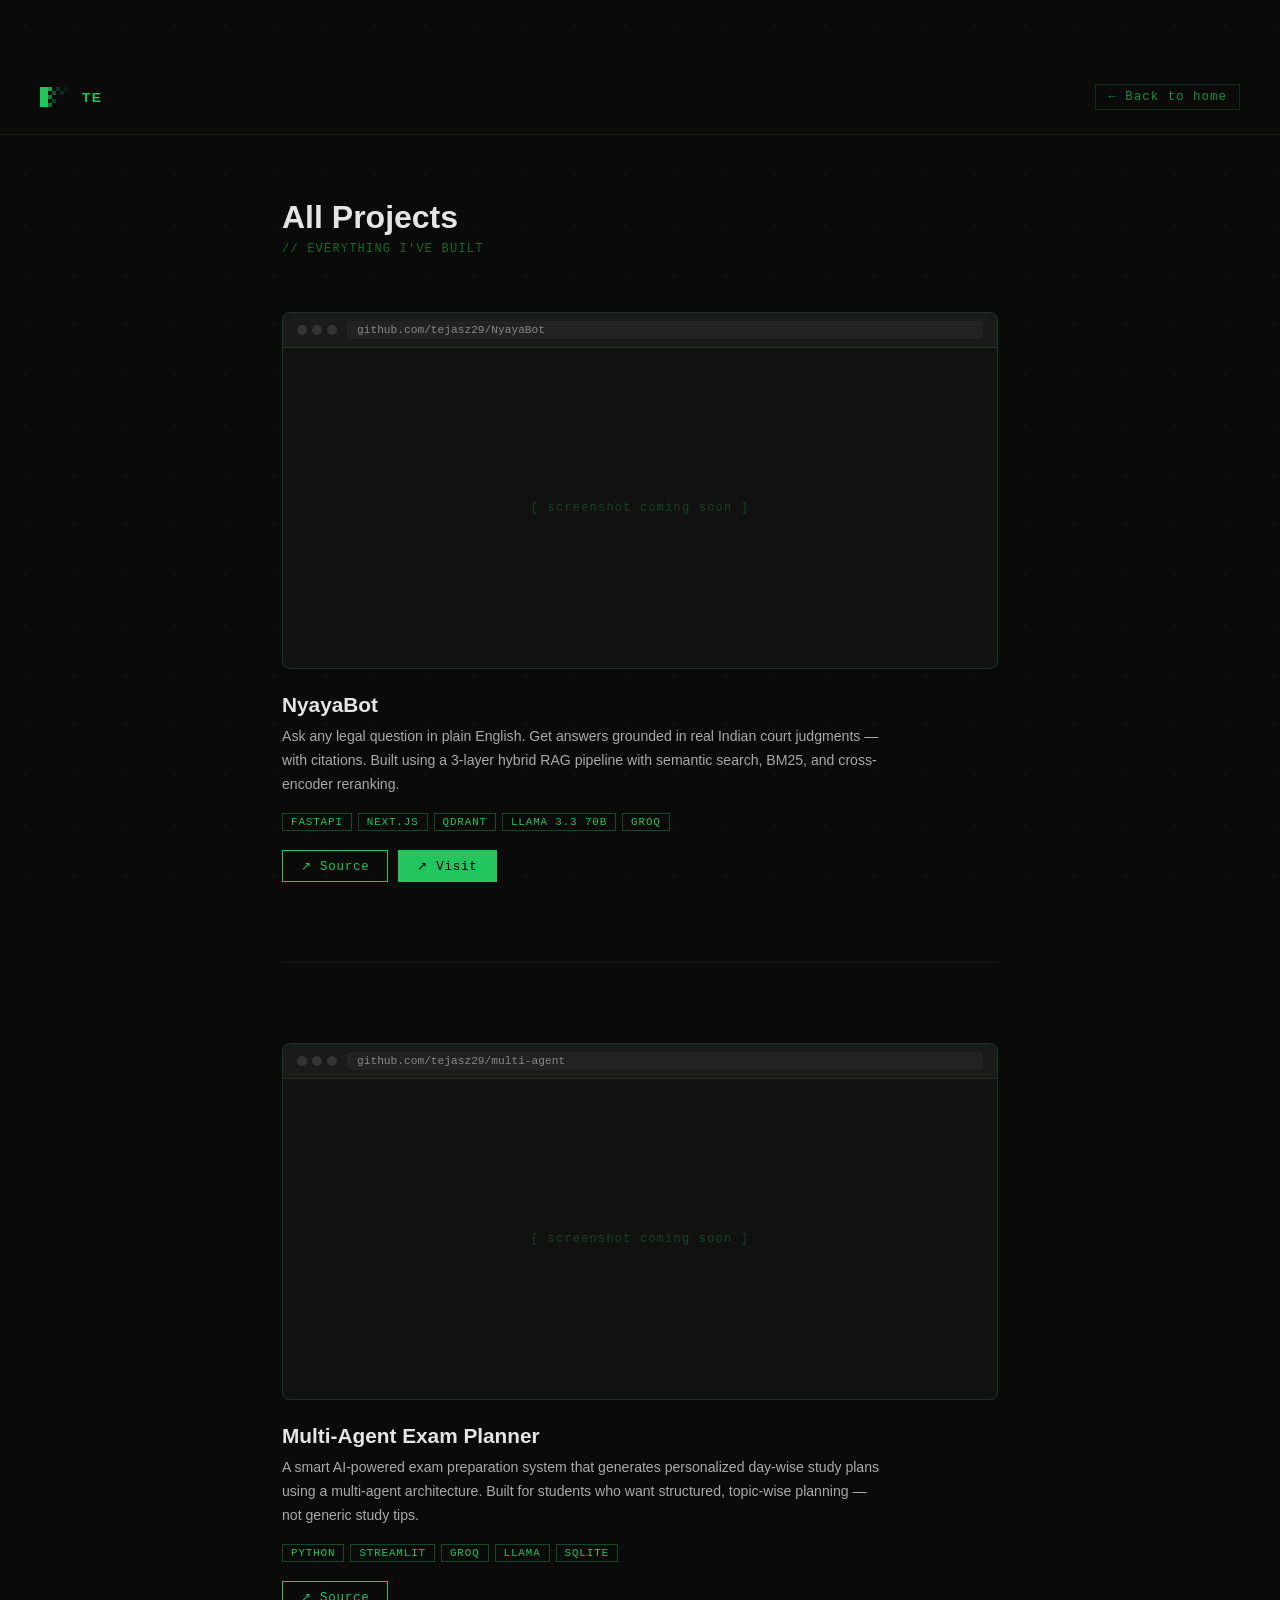
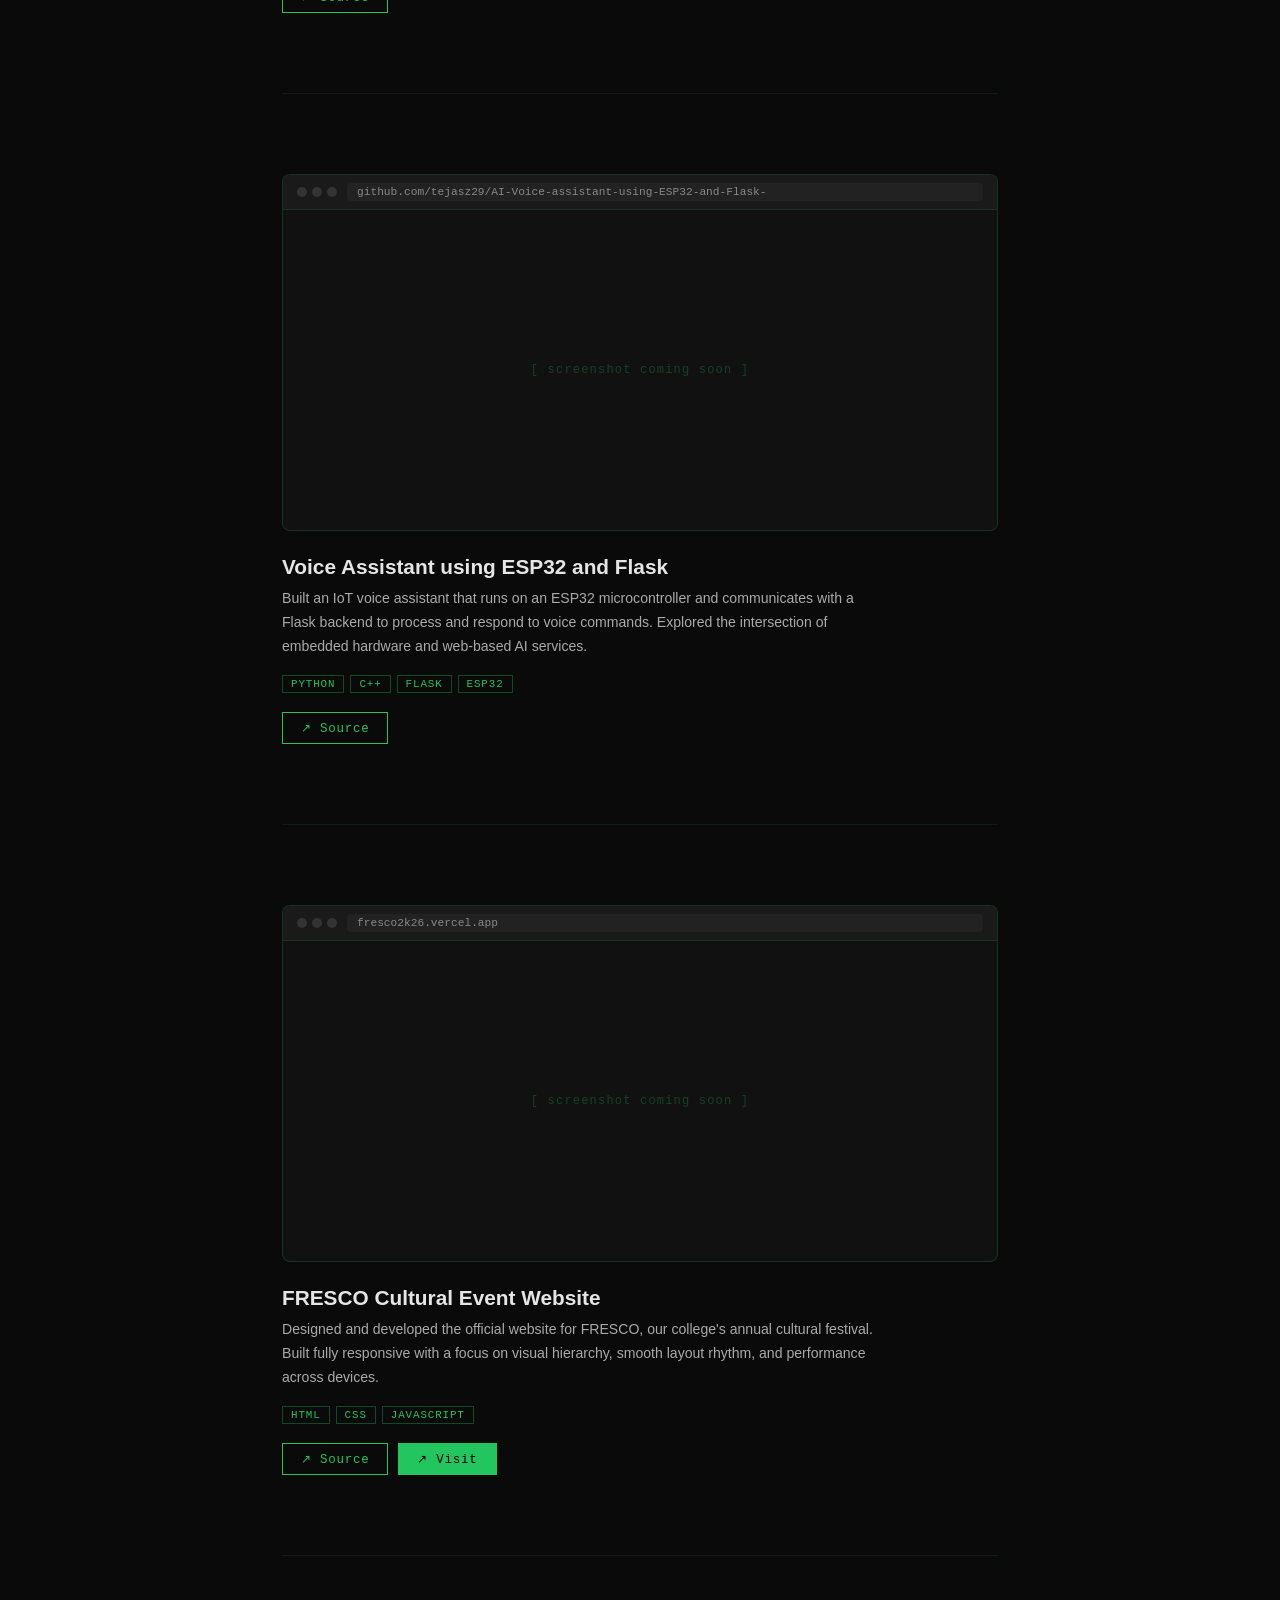
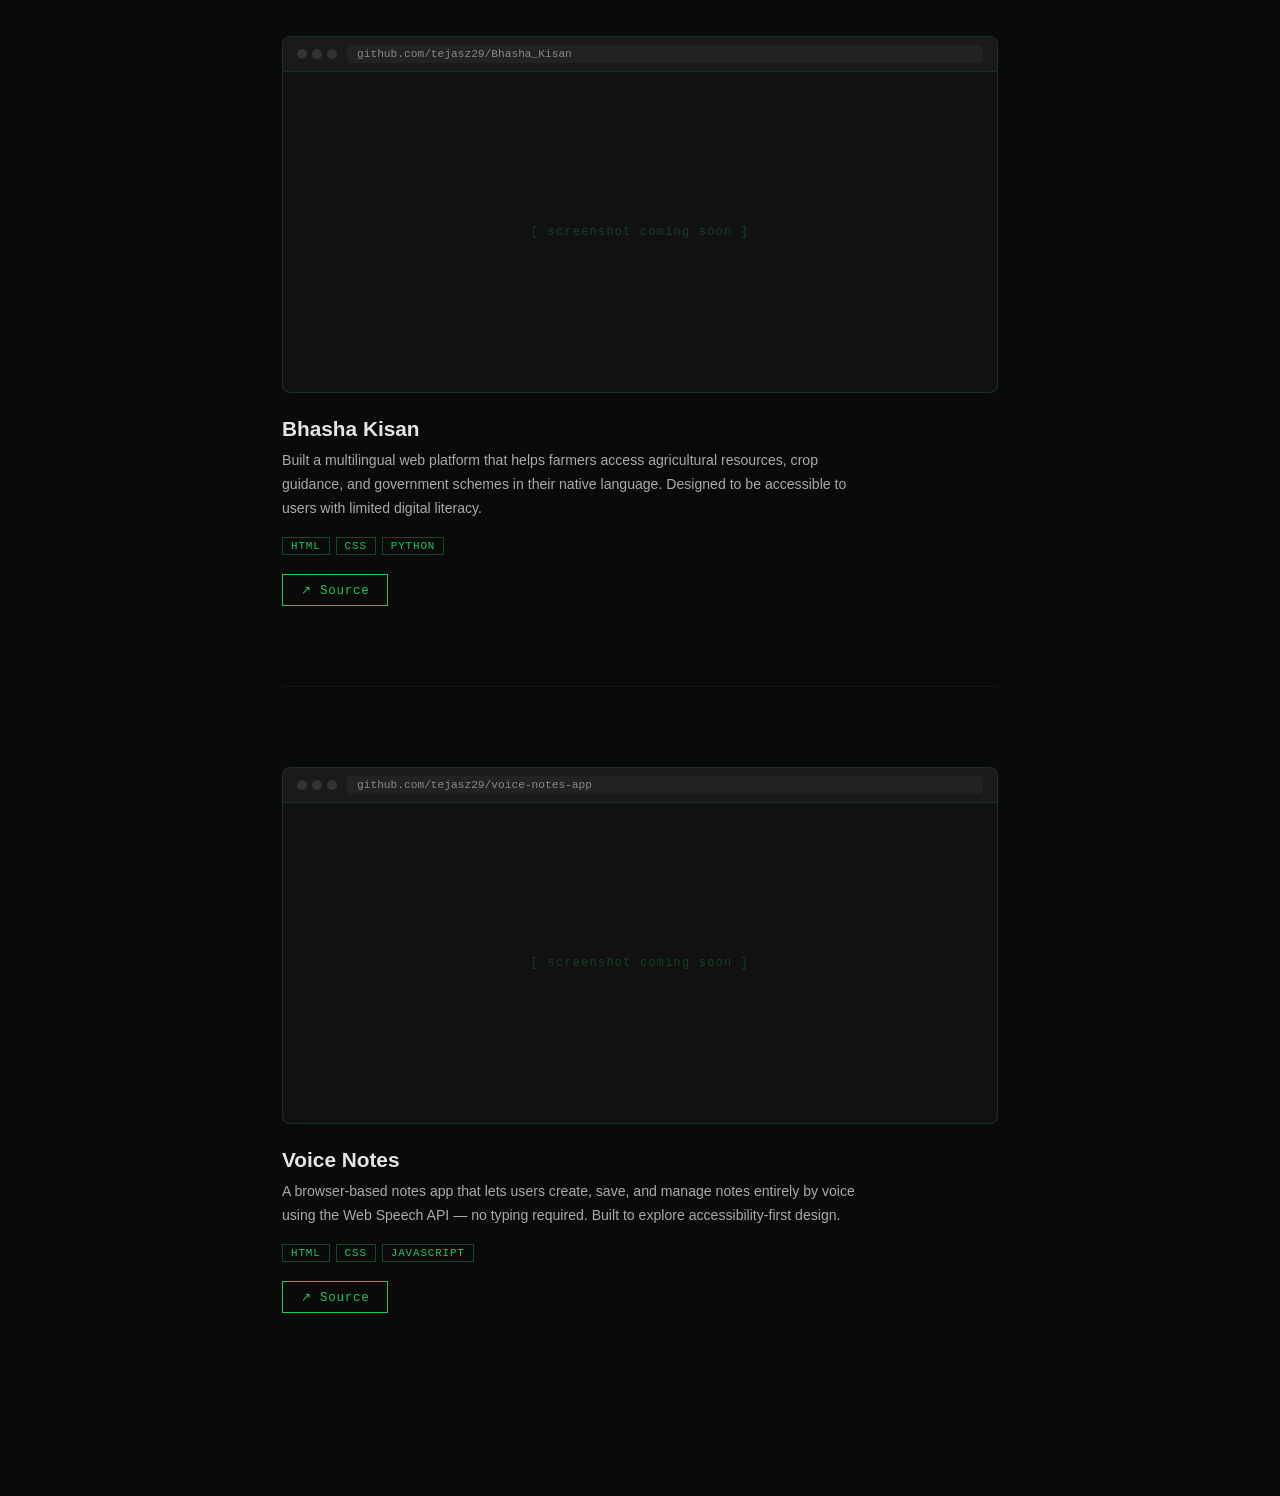
==== projects.html @ 68fcec7c "add project.html" ====
<!DOCTYPE html>
<html lang="en">
<head>
  <meta charset="UTF-8" />
  <meta name="viewport" content="width=device-width, initial-scale=1.0"/>
  <title>Projects — Tejas Eklare</title>
  <meta name="description" content="All projects by Tejas Eklare — full-stack developer and CS undergrad.">
  <link rel="stylesheet" href="style.css" />
  <style>
    * { margin: 0; padding: 0; box-sizing: border-box; }

    body {
      background: #0a0a0a;
      color: #e5e5e5;
      font-family: 'Inter', sans-serif;
      min-height: 100vh;
    }

    /* NAV */
    .proj-nav {
      display: flex;
      align-items: center;
      justify-content: space-between;
      padding: 1.5rem 2.5rem;
      border-bottom: 1px solid #22c55e22;
      position: sticky;
      top: 0;
      background: #0a0a0a;
      z-index: 10;
    }
    .proj-nav-logo {
      display: flex;
      align-items: center;
      gap: 6px;
      text-decoration: none;
      color: #22c55e;
      font-weight: 600;
      font-size: 0.85rem;
      letter-spacing: 0.1em;
    }
    .proj-nav-back {
      font-family: monospace;
      font-size: 0.78rem;
      color: #22c55e;
      text-decoration: none;
      letter-spacing: 0.08em;
      opacity: 0.7;
      border: 1px solid #22c55e44;
      padding: 5px 12px;
      transition: opacity 0.2s, background 0.2s;
    }
    .proj-nav-back:hover {
      opacity: 1;
      background: #22c55e11;
    }

    /* PAGE */
    .proj-page {
      max-width: 780px;
      margin: 0 auto;
      padding: 4rem 2rem 6rem;
    }
    .proj-page-title {
      font-size: 2rem;
      font-weight: 700;
      margin-bottom: 0.4rem;
    }
    .proj-page-sub {
      font-family: monospace;
      font-size: 0.75rem;
      color: #22c55e;
      opacity: 0.5;
      letter-spacing: 0.1em;
      margin-bottom: 3.5rem;
    }

    /* PROJECT ITEM */
    .proj-item {
      margin-bottom: 5rem;
    }

    /* BROWSER MOCKUP */
    .browser-mockup {
      border: 1px solid #22c55e33;
      border-radius: 8px;
      overflow: hidden;
      margin-bottom: 1.5rem;
      background: #111;
    }
    .browser-bar {
      background: #1a1a1a;
      padding: 8px 14px;
      display: flex;
      align-items: center;
      gap: 10px;
      border-bottom: 1px solid #22c55e22;
    }
    .browser-dots {
      display: flex;
      gap: 5px;
    }
    .browser-dots span {
      width: 10px;
      height: 10px;
      border-radius: 50%;
      background: #333;
    }
    .browser-url {
      flex: 1;
      background: #222;
      border-radius: 4px;
      padding: 3px 10px;
      font-family: monospace;
      font-size: 0.7rem;
      color: #888;
      white-space: nowrap;
      overflow: hidden;
      text-overflow: ellipsis;
    }
    .browser-mockup img {
      width: 100%;
      height: 320px;
      object-fit: cover;
      object-position: top;
      display: block;
    }
    .browser-mockup .no-screenshot {
      width: 100%;
      height: 320px;
      display: flex;
      align-items: center;
      justify-content: center;
      font-family: monospace;
      font-size: 0.75rem;
      color: #22c55e44;
      letter-spacing: 0.1em;
    }

    /* PROJECT INFO */
    .proj-name {
      font-size: 1.3rem;
      font-weight: 600;
      margin-bottom: 0.5rem;
    }
    .proj-desc {
      font-size: 0.88rem;
      line-height: 1.7;
      color: #aaa;
      margin-bottom: 1rem;
      max-width: 600px;
    }
    .proj-tags {
      display: flex;
      flex-wrap: wrap;
      gap: 6px;
      margin-bottom: 1.2rem;
    }
    .brut-tag {
      display: inline-block;
      font-size: 0.68rem;
      font-family: monospace;
      color: #22c55e;
      border: 1px solid #22c55e55;
      padding: 2px 8px;
      letter-spacing: 0.08em;
      text-transform: uppercase;
    }
    .proj-buttons {
      display: flex;
      gap: 10px;
      flex-wrap: wrap;
    }
    .proj-btn {
      font-family: monospace;
      font-size: 0.78rem;
      letter-spacing: 0.06em;
      padding: 7px 18px;
      text-decoration: none;
      border: 1px solid #22c55e;
      color: #22c55e;
      transition: background 0.15s, color 0.15s;
    }
    .proj-btn:hover {
      background: #22c55e;
      color: #000;
    }
    .proj-btn.filled {
      background: #22c55e;
      color: #000;
    }
    .proj-btn.filled:hover {
      background: transparent;
      color: #22c55e;
    }

    /* DIVIDER */
    .proj-divider {
      border: none;
      border-top: 1px solid #22c55e18;
      margin-bottom: 5rem;
    }
  </style>
</head>
<body>

  <!-- NAV -->
  <nav class="proj-nav">
    <a href="index.html" class="proj-nav-logo">
      <svg viewBox="0 0 36 20" width="36" height="20" xmlns="http://www.w3.org/2000/svg">
        <rect x="0"  y="0"  width="4" height="4" fill="#22c55e"/>
        <rect x="4"  y="0"  width="4" height="4" fill="#22c55e"/>
        <rect x="0"  y="4"  width="4" height="4" fill="#22c55e"/>
        <rect x="4"  y="4"  width="4" height="4" fill="#22c55e"/>
        <rect x="0"  y="8"  width="4" height="4" fill="#22c55e"/>
        <rect x="4"  y="8"  width="4" height="4" fill="#22c55e"/>
        <rect x="0"  y="12" width="4" height="4" fill="#22c55e"/>
        <rect x="4"  y="12" width="4" height="4" fill="#22c55e"/>
        <rect x="0"  y="16" width="4" height="4" fill="#22c55e"/>
        <rect x="4"  y="16" width="4" height="4" fill="#22c55e"/>
        <rect x="8"  y="0"  width="4" height="4" fill="#22c55e" opacity="0.8"/>
        <rect x="8"  y="8"  width="4" height="4" fill="#22c55e" opacity="0.6"/>
        <rect x="8"  y="16" width="4" height="4" fill="#22c55e" opacity="0.5"/>
        <rect x="12" y="4"  width="4" height="4" fill="#22c55e" opacity="0.4"/>
        <rect x="12" y="12" width="4" height="4" fill="#22c55e" opacity="0.3"/>
        <rect x="16" y="0"  width="4" height="4" fill="#22c55e" opacity="0.2"/>
        <rect x="20" y="4"  width="4" height="4" fill="#22c55e" opacity="0.15"/>
        <rect x="24" y="0"  width="4" height="4" fill="#22c55e" opacity="0.08"/>
      </svg>
      TE
    </a>
    <a href="index.html" class="proj-nav-back">← Back to home</a>
  </nav>

  <div class="proj-page">

    <h1 class="proj-page-title">All Projects</h1>
    <p class="proj-page-sub">// EVERYTHING I'VE BUILT</p>

    <!-- PROJECT 1 — NyayaBot -->
    <div class="proj-item">
      <div class="browser-mockup">
        <div class="browser-bar">
          <div class="browser-dots">
            <span></span><span></span><span></span>
          </div>
          <div class="browser-url">github.com/tejasz29/NyayaBot</div>
        </div>
        <img src="screenshots/nyayabot.png" alt="NyayaBot screenshot"
             onerror="this.style.display='none'; this.nextElementSibling.style.display='flex'">
        <div class="no-screenshot" style="display:none">[ screenshot coming soon ]</div>
      </div>
      <h2 class="proj-name">NyayaBot</h2>
      <p class="proj-desc">Ask any legal question in plain English. Get answers grounded in real
      Indian court judgments — with citations. Built using a 3-layer hybrid RAG pipeline
      with semantic search, BM25, and cross-encoder reranking.</p>
      <div class="proj-tags">
        <span class="brut-tag">FastAPI</span>
        <span class="brut-tag">Next.js</span>
        <span class="brut-tag">Qdrant</span>
        <span class="brut-tag">LLaMA 3.3 70B</span>
        <span class="brut-tag">Groq</span>
      </div>
      <div class="proj-buttons">
        <a href="https://github.com/tejasz29/NyayaBot" target="_blank" class="proj-btn">↗ Source</a>
        <a href="https://nyaya-bot-five.vercel.app/" target="_blank" class="proj-btn filled">↗ Visit</a>
      </div>
    </div>
    <hr class="proj-divider">

    <!-- PROJECT 2 — Multi-Agent Exam Planner -->
    <div class="proj-item">
      <div class="browser-mockup">
        <div class="browser-bar">
          <div class="browser-dots">
            <span></span><span></span><span></span>
          </div>
          <div class="browser-url">github.com/tejasz29/multi-agent</div>
        </div>
        <img src="screenshots/multi-agent.png" alt="Multi-Agent Exam Planner screenshot"
             onerror="this.style.display='none'; this.nextElementSibling.style.display='flex'">
        <div class="no-screenshot" style="display:none">[ screenshot coming soon ]</div>
      </div>
      <h2 class="proj-name">Multi-Agent Exam Planner</h2>
      <p class="proj-desc">A smart AI-powered exam preparation system that generates personalized
      day-wise study plans using a multi-agent architecture. Built for students who want
      structured, topic-wise planning — not generic study tips.</p>
      <div class="proj-tags">
        <span class="brut-tag">Python</span>
        <span class="brut-tag">Streamlit</span>
        <span class="brut-tag">Groq</span>
        <span class="brut-tag">LLaMA</span>
        <span class="brut-tag">SQLite</span>
      </div>
      <div class="proj-buttons">
        <a href="https://github.com/tejasz29/multi-agent" target="_blank" class="proj-btn">↗ Source</a>
      </div>
    </div>
    <hr class="proj-divider">

    <!-- PROJECT 3 — Voice Assistant -->
    <div class="proj-item">
      <div class="browser-mockup">
        <div class="browser-bar">
          <div class="browser-dots">
            <span></span><span></span><span></span>
          </div>
          <div class="browser-url">github.com/tejasz29/AI-Voice-assistant-using-ESP32-and-Flask-</div>
        </div>
        <img src="screenshots/esp32.png" alt="Voice Assistant screenshot"
             onerror="this.style.display='none'; this.nextElementSibling.style.display='flex'">
        <div class="no-screenshot" style="display:none">[ screenshot coming soon ]</div>
      </div>
      <h2 class="proj-name">Voice Assistant using ESP32 and Flask</h2>
      <p class="proj-desc">Built an IoT voice assistant that runs on an ESP32 microcontroller and
      communicates with a Flask backend to process and respond to voice commands. Explored
      the intersection of embedded hardware and web-based AI services.</p>
      <div class="proj-tags">
        <span class="brut-tag">Python</span>
        <span class="brut-tag">C++</span>
        <span class="brut-tag">Flask</span>
        <span class="brut-tag">ESP32</span>
      </div>
      <div class="proj-buttons">
        <a href="https://github.com/tejasz29/AI-Voice-assistant-using-ESP32-and-Flask-" target="_blank" class="proj-btn">↗ Source</a>
      </div>
    </div>
    <hr class="proj-divider">

    <!-- PROJECT 4 — FRESCO -->
    <div class="proj-item">
      <div class="browser-mockup">
        <div class="browser-bar">
          <div class="browser-dots">
            <span></span><span></span><span></span>
          </div>
          <div class="browser-url">fresco2k26.vercel.app</div>
        </div>
        <img src="screenshots/fresco.png" alt="FRESCO screenshot"
             onerror="this.style.display='none'; this.nextElementSibling.style.display='flex'">
        <div class="no-screenshot" style="display:none">[ screenshot coming soon ]</div>
      </div>
      <h2 class="proj-name">FRESCO Cultural Event Website</h2>
      <p class="proj-desc">Designed and developed the official website for FRESCO, our college's
      annual cultural festival. Built fully responsive with a focus on visual hierarchy,
      smooth layout rhythm, and performance across devices.</p>
      <div class="proj-tags">
        <span class="brut-tag">HTML</span>
        <span class="brut-tag">CSS</span>
        <span class="brut-tag">JavaScript</span>
      </div>
      <div class="proj-buttons">
        <a href="https://github.com/tejasz29/Fresco-website" target="_blank" class="proj-btn">↗ Source</a>
        <a href="https://fresco2k26.vercel.app/" target="_blank" class="proj-btn filled">↗ Visit</a>
      </div>
    </div>
    <hr class="proj-divider">

    <!-- PROJECT 5 — Bhasha Kisan -->
    <div class="proj-item">
      <div class="browser-mockup">
        <div class="browser-bar">
          <div class="browser-dots">
            <span></span><span></span><span></span>
          </div>
          <div class="browser-url">github.com/tejasz29/Bhasha_Kisan</div>
        </div>
        <img src="screenshots/bhasha-kisan.png" alt="Bhasha Kisan screenshot"
             onerror="this.style.display='none'; this.nextElementSibling.style.display='flex'">
        <div class="no-screenshot" style="display:none">[ screenshot coming soon ]</div>
      </div>
      <h2 class="proj-name">Bhasha Kisan</h2>
      <p class="proj-desc">Built a multilingual web platform that helps farmers access agricultural
      resources, crop guidance, and government schemes in their native language. Designed
      to be accessible to users with limited digital literacy.</p>
      <div class="proj-tags">
        <span class="brut-tag">HTML</span>
        <span class="brut-tag">CSS</span>
        <span class="brut-tag">Python</span>
      </div>
      <div class="proj-buttons">
        <a href="https://github.com/tejasz29/Bhasha_Kisan" target="_blank" class="proj-btn">↗ Source</a>
      </div>
    </div>
    <hr class="proj-divider">

    <!-- PROJECT 6 — Voice Notes -->
    <div class="proj-item">
      <div class="browser-mockup">
        <div class="browser-bar">
          <div class="browser-dots">
            <span></span><span></span><span></span>
          </div>
          <div class="browser-url">github.com/tejasz29/voice-notes-app</div>
        </div>
        <img src="screenshots/voice-notes.png" alt="Voice Notes screenshot"
             onerror="this.style.display='none'; this.nextElementSibling.style.display='flex'">
        <div class="no-screenshot" style="display:none">[ screenshot coming soon ]</div>
      </div>
      <h2 class="proj-name">Voice Notes</h2>
      <p class="proj-desc">A browser-based notes app that lets users create, save, and manage notes
      entirely by voice using the Web Speech API — no typing required. Built to explore
      accessibility-first design.</p>
      <div class="proj-tags">
        <span class="brut-tag">HTML</span>
        <span class="brut-tag">CSS</span>
        <span class="brut-tag">JavaScript</span>
      </div>
      <div class="proj-buttons">
        <a href="https://github.com/tejasz29/voice-notes-app" target="_blank" class="proj-btn">↗ Source</a>
      </div>
    </div>

  </div>
</body>
</html>
---- style.css ----
* {
  margin: 0;
  padding: 0;
  box-sizing: border-box;
}

body {
  font-family: Inter, system-ui, sans-serif;
  background: #0a0a0a;
  color: #e6e6e6;
  padding-top: 60px;
}

/* ─── NAVBAR ─── */
.navbar {
  position: fixed;
  top: 0;
  left: 0;
  right: 0;
  z-index: 100;
  transition: background 0.3s ease, border-color 0.3s ease;
  border-bottom: 1px solid transparent;
}

.navbar.scrolled {
  background: rgba(10, 10, 10, 0.92);
  backdrop-filter: blur(12px);
  -webkit-backdrop-filter: blur(12px);
  border-color: #1e1e1e;
}

.nav-inner {
  max-width: 1200px;
  margin: 0 auto;
  padding: 0 32px;
  height: 60px;
  display: flex;
  align-items: center;
  gap: 32px;
}

/* .nav-design {
  font-size: 0.75rem;
  color: #22c55e;
  opacity: 0.8;
  transition: opacity 0.3s ease;
  padding-left: 0px;
}
.nav-logo {
  font-size: 0.85rem;
  font-weight: 600;
  letter-spacing: 0.1em;
  color: #22c55e;
  transition: color 0.3s ease;
  min-width: 32px;
} 



.nav-logo {
  display: flex;
  align-items: center;
  gap: 8px;
}

.pixel-mark {
  width: 28px;
  height: 28px;
  flex-shrink: 0;
} */



.nav-brand {
  display: flex;
  align-items: center;
  gap: 5px;
  text-decoration: none;
}

.nav-pixel-mark {
  width: 38px;
  height: 30px;
  flex-shrink: 0;
}

.nav-logo {
  font-size: 0.85rem;
  font-weight: 600;
  letter-spacing: 0.1em;
  color: #22c55e;
}

.nav-links {
  display: flex;
  list-style: none;
  gap: 28px;
  flex: 1;
}

.nav-links a {
  font-size: 0.8rem;
  color: #8a8a8a;
  text-decoration: none;
  letter-spacing: 0.04em;
  transition: color 0.2s;
  position: relative;
}

.nav-links a::after {
  content: "";
  position: absolute;
  left: 0; bottom: -2px;
  width: 0; height: 1px;
  background: #22c55e;
  transition: width 0.25s ease;
}

.nav-links a:hover {
  color: #e6e6e6;
}
.nav-links a:hover::after { width: 100%; }

.nav-resume {
  display: inline-flex;
  align-items: center;
  gap: 6px;
  font-size: 0.78rem;
  color: #22c55e;
  border: 1px solid rgba(34,197,94,0.3);
  padding: 6px 14px;
  border-radius: 6px;
  text-decoration: none;
  transition: background 0.2s, border-color 0.2s;
  white-space: nowrap;
}

.nav-resume svg {
  width: 14px;
  height: 14px;
  fill: currentColor;
}

.nav-resume:hover {
  background: rgba(34,197,94,0.08);
  border-color: rgba(34,197,94,0.6);
}

.nav-resume::after { display: none; }

.nav-toggle {
  display: none;
  flex-direction: column;
  gap: 5px;
  background: none;
  border: none;
  cursor: pointer;
  padding: 4px;
  margin-left: auto;
}

.nav-toggle span {
  display: block;
  width: 22px;
  height: 1.5px;
  background: #8a8a8a;
  transition: all 0.3s ease;
  border-radius: 2px;
}

.nav-toggle.active span:nth-child(1) { transform: translateY(6.5px) rotate(45deg); }
.nav-toggle.active span:nth-child(2) { opacity: 0; }
.nav-toggle.active span:nth-child(3) { transform: translateY(-6.5px) rotate(-45deg); }

.nav-mobile {
  display: none;
  flex-direction: column;
  background: rgba(10,10,10,0.96);
  border-top: 1px solid #1e1e1e;
  padding: 16px 32px 20px;
  gap: 2px;
}

.nav-mobile.open { display: flex; }

.mobile-link {
  font-size: 0.9rem;
  color: #8a8a8a;
  text-decoration: none;
  padding: 10px 0;
  border-bottom: 1px solid #141414;
  transition: color 0.2s;
}

.mobile-link:last-child { border-bottom: none; }
.mobile-link:hover { color: #ffffff; }
.mobile-link::after { display: none; }

.resume-mobile {
  color: #22c55e !important;
  margin-top: 8px;
}

/* ─── LAYOUT ─── */
.layout {
  display: grid;
  grid-template-columns: 260px 1fr;
  min-height: 100vh;
  position: relative;
  z-index: 1;
}

/* ─── LEFT COLUMN ─── */
.identity {
  padding: 48px 32px;
  border-right: 1px solid #1e1e1e;
  display: flex;
  flex-direction: column;
  position: sticky;
  top: 60px;
  height: calc(100vh - 60px);
  overflow-y: auto;
}

.identity h1 {
  font-size: 1.6rem;
  font-weight: 600;
  margin-bottom: 12px;
}

.tagline {
  font-size: 0.95rem;
  color: #9a9a9a;
  margin-bottom: 10px;
}

/* ─── RIGHT COLUMN ─── */
.content {
  padding: 80px 100px;
}

article {
  max-width: 620px;
  margin-bottom: 80px;
}

article::before {
  content: "";
  display: block;
  width: 60px;
  height: 1px;
  background: #2a2a2a;
  margin-bottom: 24px;
}

article h2 {
  font-size: 2.8rem;
  font-weight: 600;
  margin-bottom: 24px;
  letter-spacing: 0.02em;
}

article h3 {
  font-size: 1.5rem;
  font-weight: 600;
  margin-bottom: 14px;
  color: #ffffff;
  letter-spacing: 0.02em;
}

article p {
  font-size: 1rem;
  line-height: 1.7;
  color: #bdbdbd;
  margin-bottom: 18px;
}

/* ─── AVATAR ─── */
.avatar {
  position: relative;
  width: 96px;
  height: 96px;
  margin-bottom: 28px;
}

/* .avatar img.profile {
  width: 96px;
  height: 96px;
  object-fit: cover;
  border-radius: 50%;
  filter: grayscale(100%) contrast(1.1);
  transition: filter 0.4s ease;
  position: relative;
  z-index: 2;
}

.ring {
  position: absolute;
  top: -6px;
  left: -6px;
  width: 108px;
  height: 108px;
  transform: rotate(-90deg);
  z-index: 1;
}

.ring circle {
  fill: none;
  stroke: #22c55e;
  stroke-width: 3;
  stroke-dasharray: 302;
  stroke-dashoffset: 302;
  transition: stroke-dashoffset 1s ease;
}

.avatar:hover .ring circle { stroke-dashoffset: 0; }
.avatar:hover img.profile { filter: grayscale(10%) contrast(1.05); transition-delay: 1s; }

.avatar::after {
  content: "";
  position: absolute;
  inset: -8px;
  border-radius: 50%;
  background: radial-gradient(circle, rgba(34, 197, 94, 0.25) 0%, rgba(34, 197, 94, 0.15) 35%, transparent 70%);
  opacity: 0;
  filter: blur(8px);
  transition: opacity 0.3s ease;
  pointer-events: none;
  z-index: 0;
}
.avatar:hover::after { opacity: 1; transition-delay: 0.6s; } */


.avatar img.profile {
  width: 96px;
  height: 96px;
  object-fit: cover;
  border-radius: 50%;
  filter: grayscale(100%) contrast(1.1);
  transition: filter 0.4s ease;
  position: relative;
  z-index: 2;
}

.ring {
  position: absolute;
  top: -6px;
  left: -6px;
  width: 108px;
  height: 108px;
  transform: rotate(-90deg);
  z-index: 1;
}

.ring circle {
  fill: none;
  stroke: #22c55e;
  stroke-width: 3.4;
  stroke-dasharray: 302;
  stroke-dashoffset: 302;
  transition: stroke-dashoffset 1.3s ease;
}

/* OLD hover-only rules — keep these so hover still works on second entry */
.avatar:hover .ring circle { stroke-dashoffset: 0; }
.avatar:hover img.profile  { filter: grayscale(0%) contrast(1.05); transition-delay: 1s; }
.avatar:hover::after       { opacity: 1; transition-delay: 0.6s; }

/* NEW .lit class rules — these persist after cursor leaves */
.avatar.lit .ring circle { stroke-dashoffset: 0; }
.avatar.lit img.profile  { filter: grayscale(0%) contrast(1.05); transition-delay: 1s; }
.avatar.lit::after       { opacity: 1; transition-delay: 0.6s; }

.avatar::after {
  content: "";
  position: absolute;
  inset: -8px;
  border-radius: 50%;
  background: radial-gradient(circle, rgba(34, 197, 94, 0.25) 0%, rgba(34, 197, 94, 0.15) 35%, transparent 70%);
  opacity: 0;
  filter: blur(8px);
  transition: opacity 0.3s ease;
  pointer-events: none;
  z-index: 0;
}



/* ─── LOCATION ─── */
.location {
  display: flex;
  align-items: center;
  gap: 6px;
  margin-top: 4px;
}

.location .dot {
  width: 6px;
  height: 6px;
  border-radius: 50%;
  background: #22c55e;
  box-shadow: 0 0 8px rgba(34, 197, 94, 0.6);
}

.location p {
  font-size: 0.9rem;
  color: #9a9a9a;
  margin: 0;
}

/* ─── SOCIALS ─── */
.socials {
  margin-top: 28px;
  display: flex;
  flex-direction: column;
  gap: 10px;
}

.socials a {
  display: inline-flex;
  align-items: center;
  gap: 10px;
  font-size: 0.85rem;
  color: #8a8a8a;
  text-decoration: none;
  width: fit-content;
  position: relative;
}

.socials svg {
  width: 16px;
  height: 16px;
  fill: currentColor;
  opacity: 0.85;
}

.socials a::after {
  content: "";
  position: absolute;
  left: 0; bottom: -2px;
  width: 0; height: 1px;
  background: currentColor;
  transition: width 0.25s ease;
}

.socials a:hover::after { width: 100%; }
.socials .linkedin:hover { color: #0a66c2; }
.socials .email:hover { color: #ea4335; }
.socials .github:hover { color: #ffffff; }

/* ─── SKILLS ─── */

.skills-grid {
  margin-top: 24px;
  display: flex;
  gap: 14px;
  flex-wrap: wrap;
}

.skills-category {
  margin-bottom: 2rem;
}

.skills-label {
  font-size: 0.75rem;
  text-transform: uppercase;
  letter-spacing: 0.1em;
  color: #aaaaaa;       
  margin-bottom: 0.75rem;
  font-weight: 500;
}

.skill-card {
  background: rgba(255, 255, 255, 0.03);
  border: 1px solid rgba(255, 255, 255, 0.06);
  border-radius: 14px;
  padding: 16px 14px;
  display: flex;
  align-items: center;
  gap: 12px;
  transition: all 0.25s ease;
  cursor: default;
}

.skill-card img { width: 22px; height: 22px; opacity: 0.9; }
.skill-card span { font-size: 0.88rem; color: #dcdcdc; }

.skill-card:hover {
  background: rgba(255, 255, 255, 0.06);
  border-color: rgba(255, 255, 255, 0.12);
  transform: translateY(-2px);
  box-shadow: 0 0 0 1px rgba(34, 197, 94, 0.25), 0 10px 30px rgba(0, 0, 0, 0.4);
}

.skill-card:hover span { color: #ffffff; }

/* ─── PROJECTS ─── */
.projects {
  display: flex;
  flex-direction: column;
  gap: 40px;
  margin-top: 24px;
}

.project {
  border-left: 2px solid #1e1e1e;
  padding-left: 20px;
  transition: border-color 0.25s ease;
}

.project:hover { border-color: #22c55e; }

.project h4 {
  font-size: 1rem;
  font-weight: 500;
  color: #ffffff;
  margin-bottom: 10px;
  transition: transform 0.25s ease;
}

.project:hover h4 { transform: translateX(4px); }

.project p { max-width: 560px; margin-bottom: 14px; }

.project-meta {
  display: flex;
  flex-wrap: wrap;
  gap: 10px;
  font-size: 0.75rem;
  color: #8a8a8a;
}

.project-meta span {
  border: 1px solid rgba(255, 255, 255, 0.08);
  padding: 4px 8px;
  border-radius: 6px;
}

.project-meta a {
  color: #bdbdbd;
  text-decoration: none;
  position: relative;
}

.project-meta a::after {
  content: "";
  position: absolute;
  left: 0; bottom: -2px;
  width: 0; height: 1px;
  background: #ffffff;
  transition: width 0.25s ease;
}

.project-meta a:hover::after { width: 100%; }

/* ─── TIMELINE (Achievements) ─── */
.timeline {
  margin-top: 24px;
  display: flex;
  flex-direction: column;
  gap: 0;
  position: relative;
}

.timeline::before {
  content: "";
  position: absolute;
  left: 7px;
  top: 8px;
  bottom: 8px;
  width: 1px;
  background: linear-gradient(to bottom, #22c55e, #1e3a2a);
}

.timeline-item {
  display: flex;
  gap: 20px;
  padding-bottom: 25px;
  padding-right: 80px;
  position: relative;
}

.timeline-item:last-child { padding-bottom: 0; }

.timeline-dot {
  width: 15px;
  height: 15px;
  border-radius: 50%;
  background: #0a0a0a;
  border: 2px solid #22c55e;
  flex-shrink: 0;
  margin-top: 3px;
  z-index: 1;
  transition: background 0.25s ease;
}

.timeline-item:hover .timeline-dot { background: #22c55e; }

.timeline-body {
  flex: 1;
  background: rgba(255, 255, 255, 0.02);
  border: 1px solid rgba(255, 255, 255, 0.05);
  border-radius: 12px;
  padding: 16px 20px;
  transition: border-color 0.25s ease, background 0.25s ease;
}

.timeline-item:hover .timeline-body {
  border-color: rgba(34, 197, 94, 0.2);
  background: rgba(34, 197, 94, 0.03);
}

.timeline-header {
  display: flex;
  align-items: baseline;
  justify-content: space-between;
  gap: 12px;
  margin-bottom: 8px;
  flex-wrap: wrap;
}

.timeline-title {
  font-size: 0.95rem;
  font-weight: 500;
  color: #ffffff;
}

.timeline-year {
  font-size: 0.75rem;
  color: #22c55e;
  white-space: nowrap;
}

.timeline-body p {
  font-size: 0.88rem;
  color: #9a9a9a;
  line-height: 1.6;
  margin-bottom: 12px;
}

.timeline-tag {
  font-size: 0.7rem;
  padding: 3px 10px;
  border-radius: 20px;
  background: rgba(34, 197, 94, 0.1);
  color: #22c55e;
  border: 1px solid rgba(34, 197, 94, 0.2);
  letter-spacing: 0.05em;
}

.timeline-photos-hint {
  font-size: 0.78rem;
  padding: 3px 10px;
  color: #8a8a8a;
  margin-top: 6px;
}

/* ─── CERTIFICATIONS ─── */
.cert-grid {
  margin-top: 24px;
  display: flex;
  flex-direction: column;
  gap: 12px;
}

.cert-card {
  display: flex;
  align-items: center;
  gap: 16px;
  background: rgba(255, 255, 255, 0.02);
  border: 1px solid rgba(255, 255, 255, 0.05);
  border-radius: 12px;
  padding: 16px 20px;
  transition: all 0.25s ease;
}

.cert-card:hover {
  border-color: rgba(255, 255, 255, 0.1);
  background: rgba(255, 255, 255, 0.04);
  transform: translateX(4px);
}

.cert-icon {
  width: 40px;
  height: 40px;
  border-radius: 10px;
  background: rgba(34, 197, 94, 0.1);
  border: 1px solid rgba(34, 197, 94, 0.2);
  display: flex;
  align-items: center;
  justify-content: center;
  flex-shrink: 0;
}

.cert-icon svg {
  width: 18px;
  height: 18px;
  fill: #22c55e;
}

.cert-info {
  display: flex;
  flex-direction: column;
  gap: 3px;
  flex: 1;
}

.cert-name {
  font-size: 0.9rem;
  font-weight: 500;
  color: #ffffff;
}

.cert-issuer {
  font-size: 0.81rem;
  color: #8a8a8a;
}

.cert-date {
  font-size: 0.75rem;
  color: #22c55e;
}

.cert-link {
  width: 32px;
  height: 32px;
  border-radius: 8px;
  border: 1px solid rgba(255,255,255,0.08);
  display: flex;
  align-items: center;
  justify-content: center;
  flex-shrink: 0;
  transition: all 0.2s ease;
  color: #8a8a8a;
}

.cert-link svg {
  width: 14px;
  height: 14px;
  fill: currentColor;
}

.cert-link:hover {
  border-color: rgba(34, 197, 94, 0.4);
  color: #22c55e;
  background: rgba(34, 197, 94, 0.08);
}

.cert-link::after { display: none; }

/* ─── EDUCATION ─── */
.edu-card {
  margin-top: 24px;
  display: flex;
  justify-content: space-between;
  align-items: center;
  background: rgba(255, 255, 255, 0.02);
  border: 1px solid rgba(255, 255, 255, 0.05);
  border-radius: 14px;
  padding: 20px 24px;
  gap: 16px;
  flex-wrap: wrap;
  transition: border-color 0.25s ease;
}

.edu-card:hover { border-color: rgba(255,255,255,0.1); }

.edu-left { display: flex; flex-direction: column; gap: 6px; }
.edu-degree { font-size: 1rem; font-weight: 500; color: #ffffff; }
.edu-college { font-size: 0.88rem; color: #8a8a8a; }

.edu-right { display: flex; flex-direction: column; align-items: flex-end; gap: 6px; }
.edu-year { font-size: 0.85rem; color: #8a8a8a; }
.edu-status {
  font-size: 0.72rem;
  padding: 3px 10px;
  border-radius: 20px;
  background: rgba(34, 197, 94, 0.1);
  color: #22c55e;
  border: 1px solid rgba(34, 197, 94, 0.2);
}
.score {
  font-size: 0.90rem; color: #d0d0d0; font-weight: 500; padding-top: 7px
}

/* ─── META BLOCK ─── */
.meta-block {
  margin-top: 12px;
}

/* ─── CONTACT ─── */
.contact-text {
  font-size: 0.95rem;
  color: #bdbdbd;
  line-height: 1.6;
  margin-bottom: 36px;
}

.contact-icons {
  display: flex;
  gap: 40px;
}

.contact-icons a {
  display: flex;
  flex-direction: column;
  align-items: center;
  gap: 10px;
  text-decoration: none;
  font-size: 0.78rem;
  color: #8a8a8a;
  transition: color 0.25s ease, transform 0.25s ease;
}

.contact-icons svg { width: 26px; height: 26px; fill: currentColor; }
.contact-icons a:hover { color: #ffffff; transform: translateY(-2px); }
.contact-icons a::after { display: none; }
.contact-icons .linkedin:hover { color: #0a66c2; }
.contact-icons .email:hover { color: #ea4335; }

/* ─── FOOTER ─── */
footer {
  grid-column: 1 / -1;
  text-align: center;
  padding: 32px;
  font-size: 0.8rem;
  color: #3a3a3a;
  border-top: 1px solid #1a1a1a;
}

/* ─── LINKS ─── */
a {
  color: #bdbdbd;
  text-decoration: none;
}

/* ─── BACKGROUNDS ─── */
body::before {
  content: "";
  position: fixed;
  inset: 0;
  background-image: radial-gradient(rgba(255,255,255,0.04) 1px, transparent 1px);
  background-size: 50px 50px;
  pointer-events: none;
  z-index: -1;
}

body {
  background:
    radial-gradient(900px 600px at 15% 10%, rgba(34, 197, 94, 0.14), transparent 30%),
    radial-gradient(800px 500px at 85% 30%, rgba(59, 130, 246, 0.10), transparent 30%),
    radial-gradient(700px 400px at 50% 90%, rgba(168, 85, 247, 0.08), transparent 40%),
    #0a0a0a;
}

/* ─── RESPONSIVE ─── */
@media (max-width: 900px) {
  .layout {
    grid-template-columns: 1fr;
  }

  .identity {
    position: static;
    height: auto;
    border-right: none;
    border-bottom: 1px solid #1e1e1e;
    padding: 40px 32px;
  }

  .content {
    padding: 48px 32px;
  }

  article {
    margin-bottom: 60px;
  }

  .nav-links, .nav-resume {
    display: none;
  }

  .nav-toggle {
    display: flex;
  }
}

@media (min-width: 901px) {
  .nav-mobile { display: none !important; }
}


/* ── Highlight words in About ── */
.highlight-word {
  color: #e6e6e6;                     /* same as body text — invisible until lit */
  position: relative;
  transition: color 0.35s ease;
}

.highlight-word.lit {
  background: rgba(34, 197, 94, 0.15);
  color: #22c55e;                     /* your green */
  text-shadow: 0 0 18px rgba(34, 197, 94, 0.45);
}

.content h2,
.content h3 {
  transition: color 0.35s ease, text-shadow 0.35s ease;
}

.heading-lit {
  color: #72c891 !important;
  text-shadow: 0 0 24px rgba(34, 197, 94, 0.35);
}


/* ── Floating stars ── */
@keyframes twinkle {
  0%, 100% { opacity: 0.15; transform: scale(1); }
  50%       { opacity: 0.6;  transform: scale(1.4); }
}

@keyframes float {
  0%, 100% { transform: translateY(0px); }
  50%       { transform: translateY(-8px); }
}

.stars-canvas {
  position: fixed;
  inset: 0;
  pointer-events: none;
  z-index: -1;
  overflow: hidden;
}

.star {
  position: absolute;
  border-radius: 50%;
  background: #ffffff;
  animation: twinkle var(--dur) ease-in-out infinite var(--delay),
             float     calc(var(--dur) * 2) ease-in-out infinite var(--delay);
}



.profile-photo {
  animation: colorHint 3s ease-in-out infinite;
  cursor: pointer;
}

@keyframes colorHint {
  0%   { filter: grayscale(100%); }
  50%  { filter: grayscale(60%); }
  100% { filter: grayscale(100%); }
}

.profile-photo:hover {
  filter: grayscale(0%); /* your existing full color effect */
  transition: filter 0.4s ease;
}

.profile-photo {
  animation: gentleNudge 0.5s ease 2s 1; /* runs once, 2s delay */
}

@keyframes gentleNudge {
  0%   { transform: rotate(0deg); }
  25%  { transform: rotate(-2deg); }
  75%  { transform: rotate(2deg); }
  100% { transform: rotate(0deg); }
}

.avatar img.profile.colored {
  filter: grayscale(0%);
}


.view-all-wrap {
  margin-top: 2rem;
  display: flex;
  justify-content: flex-start;
}
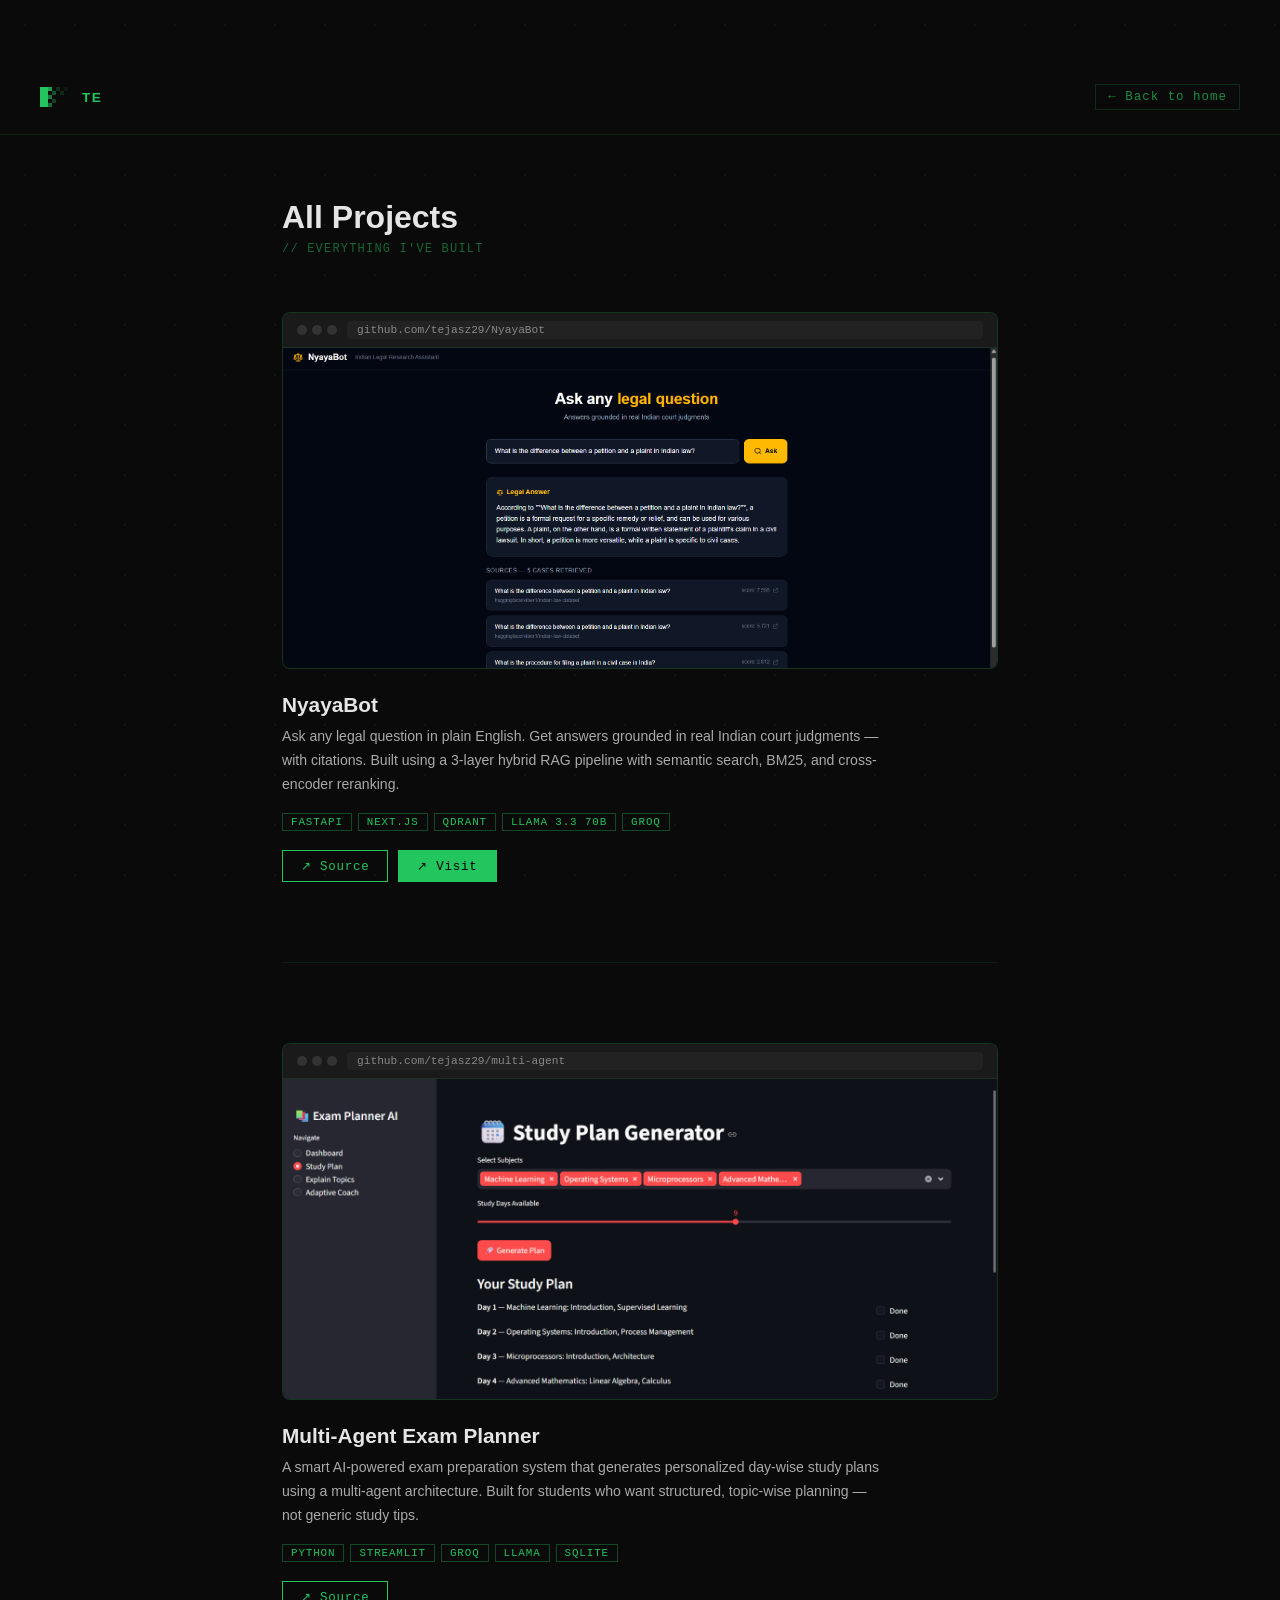
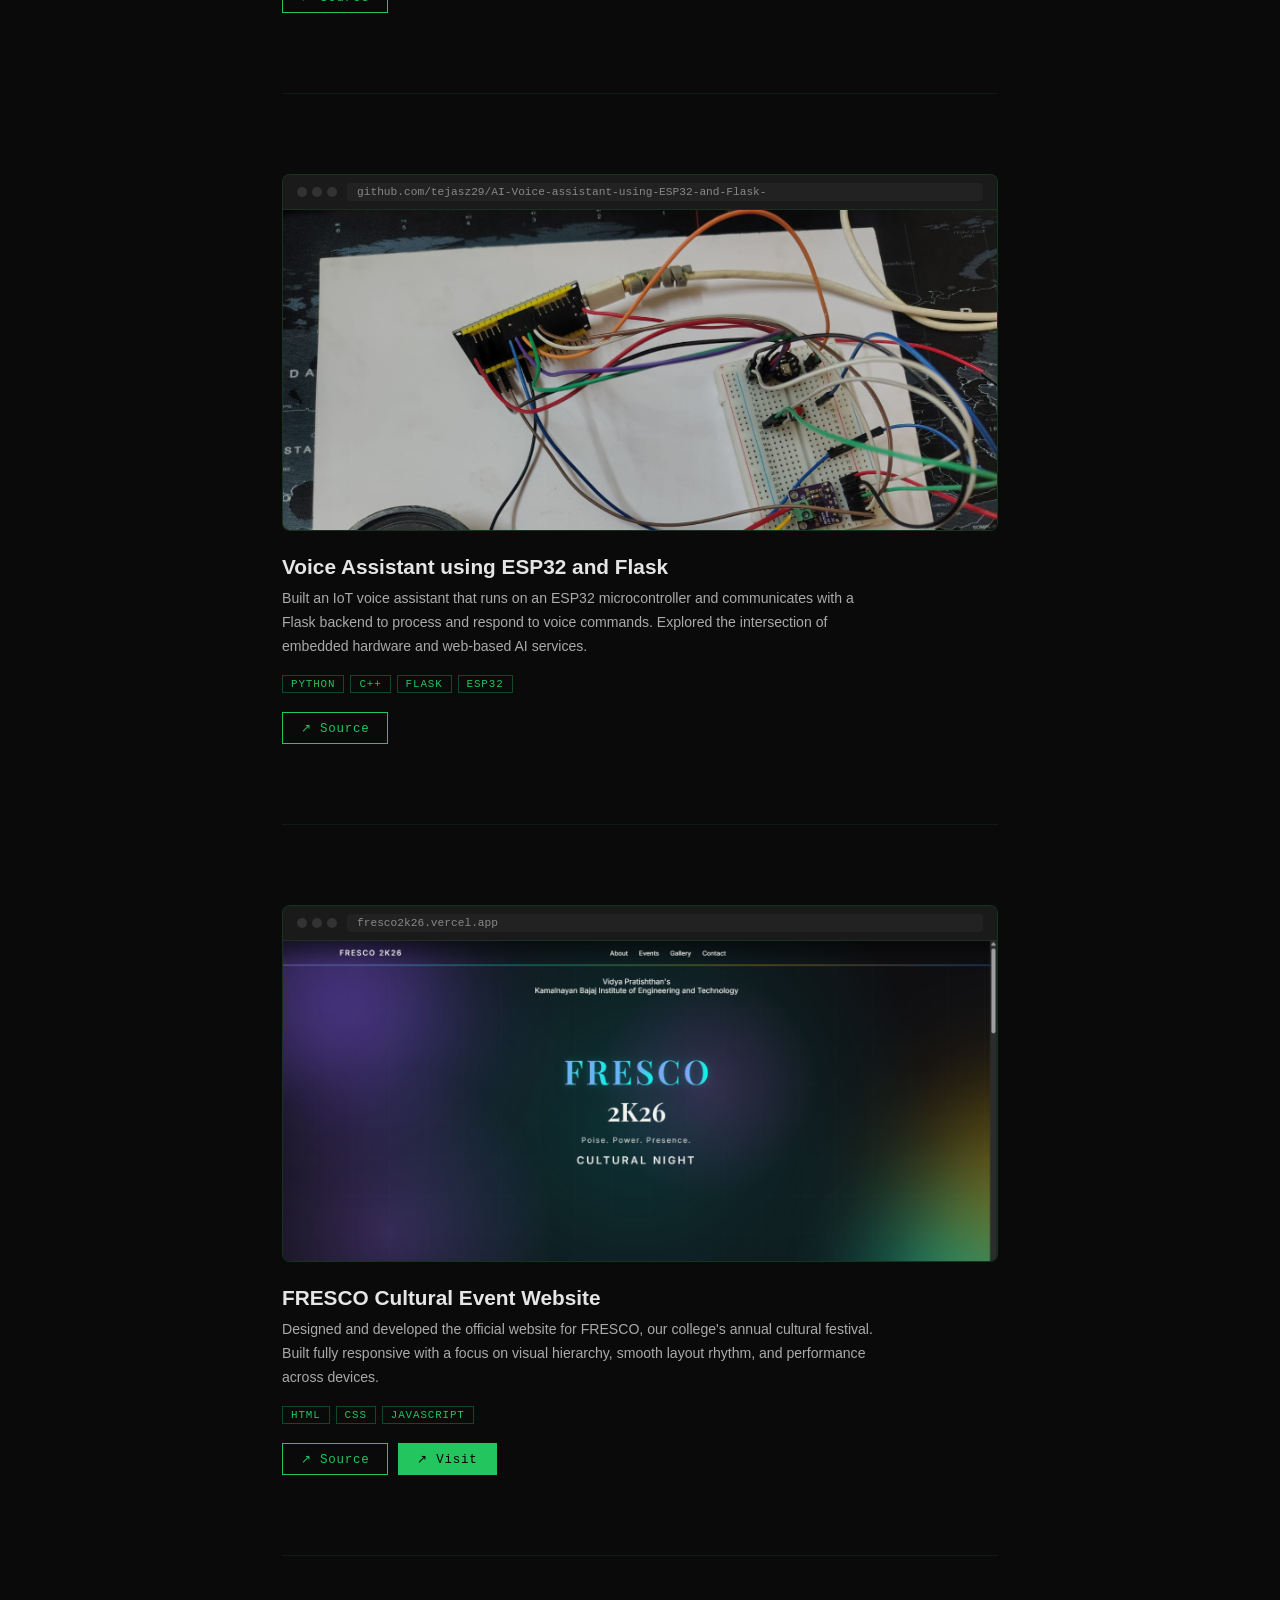
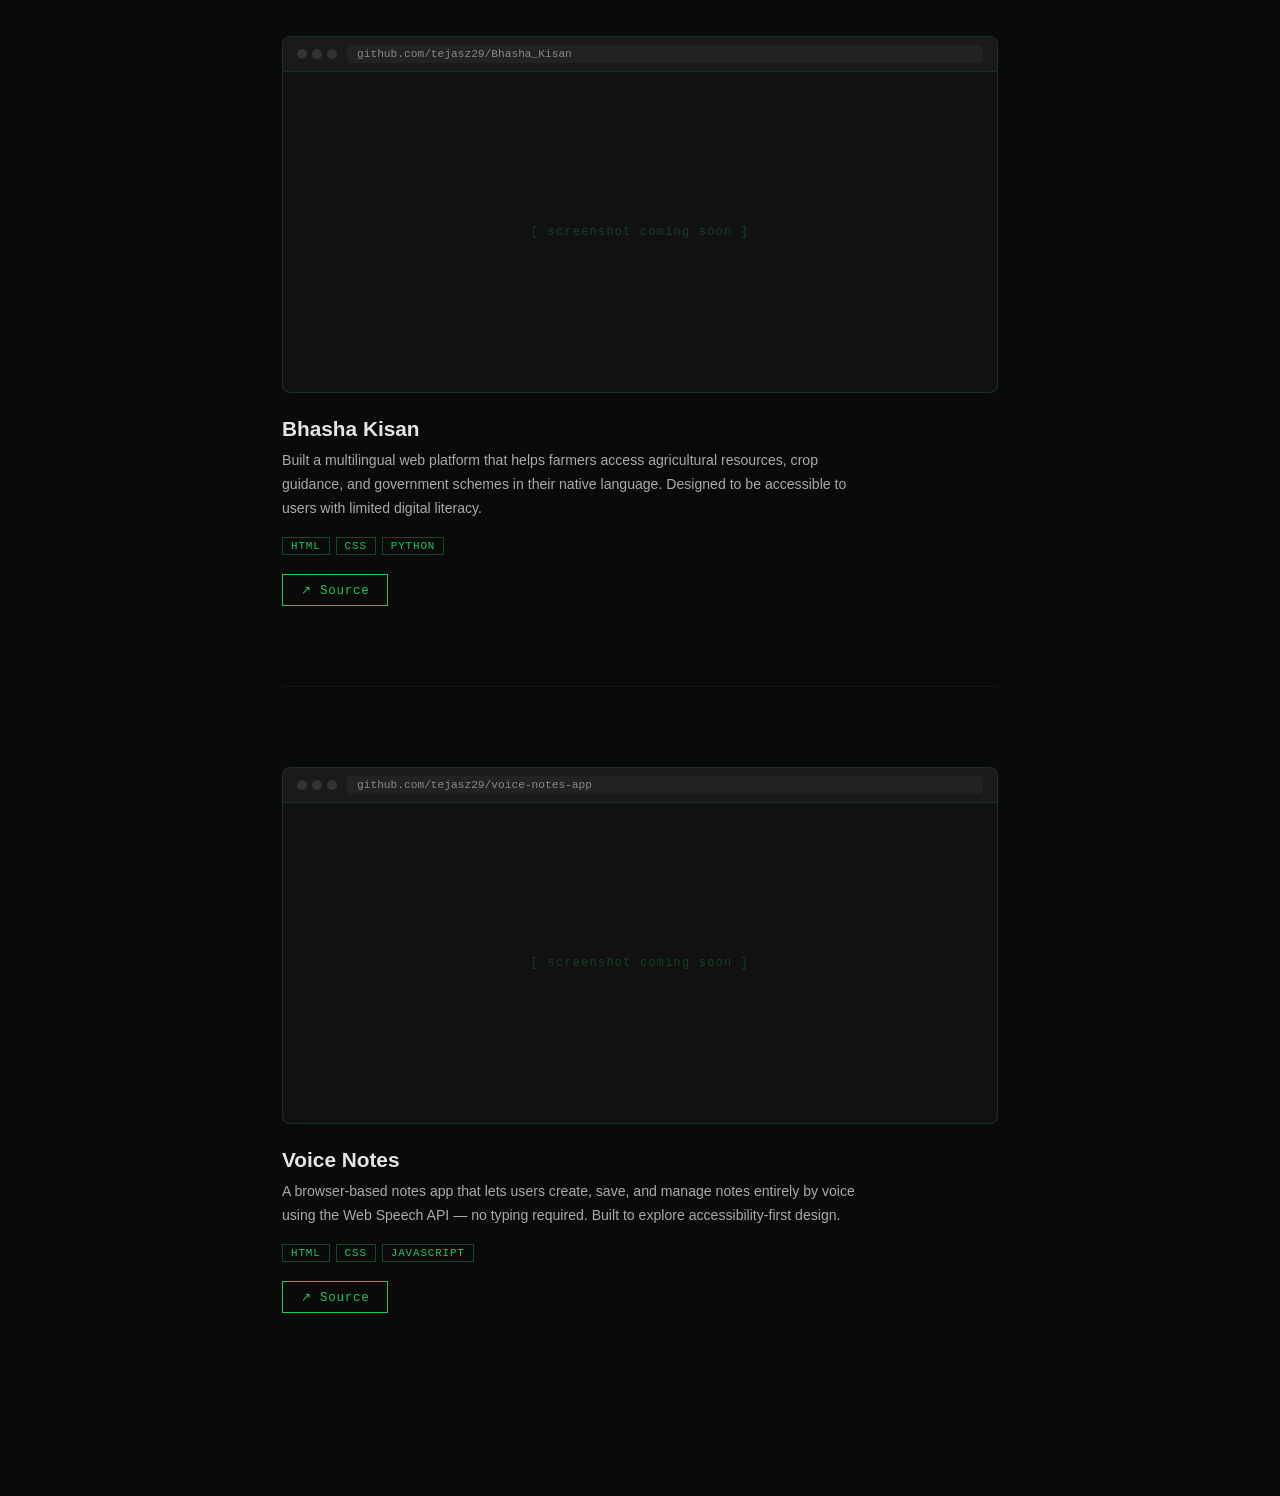
==== commit 1e246a4d: "modify prijects.html and add screenshots." ====
--- a/projects.html
+++ b/projects.html
@@ -276,7 +276,7 @@
           </div>
           <div class="browser-url">github.com/tejasz29/multi-agent</div>
         </div>
-        <img src="screenshots/multi-agent.png" alt="Multi-Agent Exam Planner screenshot"
+        <img src="screenshots/multiagent.png" alt="Multi-Agent Exam Planner screenshot"
              onerror="this.style.display='none'; this.nextElementSibling.style.display='flex'">
         <div class="no-screenshot" style="display:none">[ screenshot coming soon ]</div>
       </div>
@@ -306,7 +306,7 @@
           </div>
           <div class="browser-url">github.com/tejasz29/AI-Voice-assistant-using-ESP32-and-Flask-</div>
         </div>
-        <img src="screenshots/esp32.png" alt="Voice Assistant screenshot"
+        <img src="screenshots/esp32.jpeg" alt="Voice Assistant screenshot"
              onerror="this.style.display='none'; this.nextElementSibling.style.display='flex'">
         <div class="no-screenshot" style="display:none">[ screenshot coming soon ]</div>
       </div>
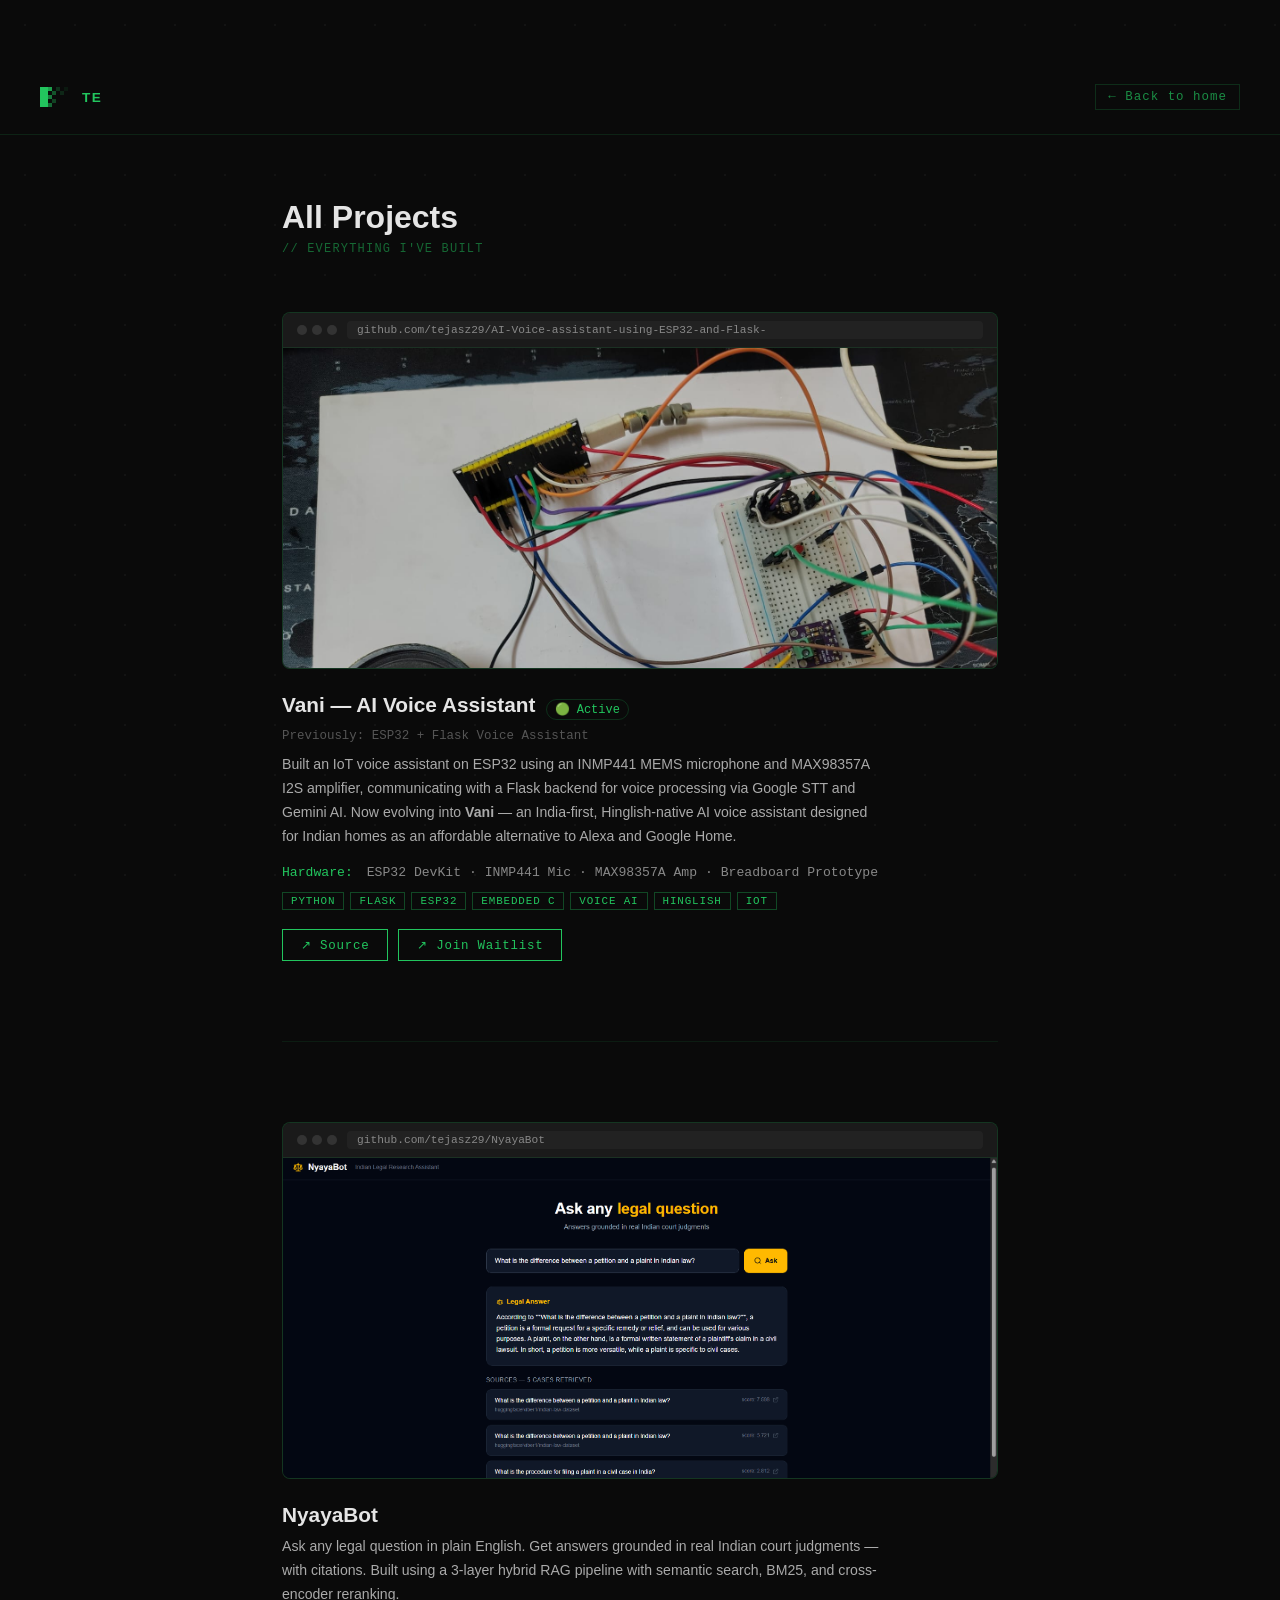
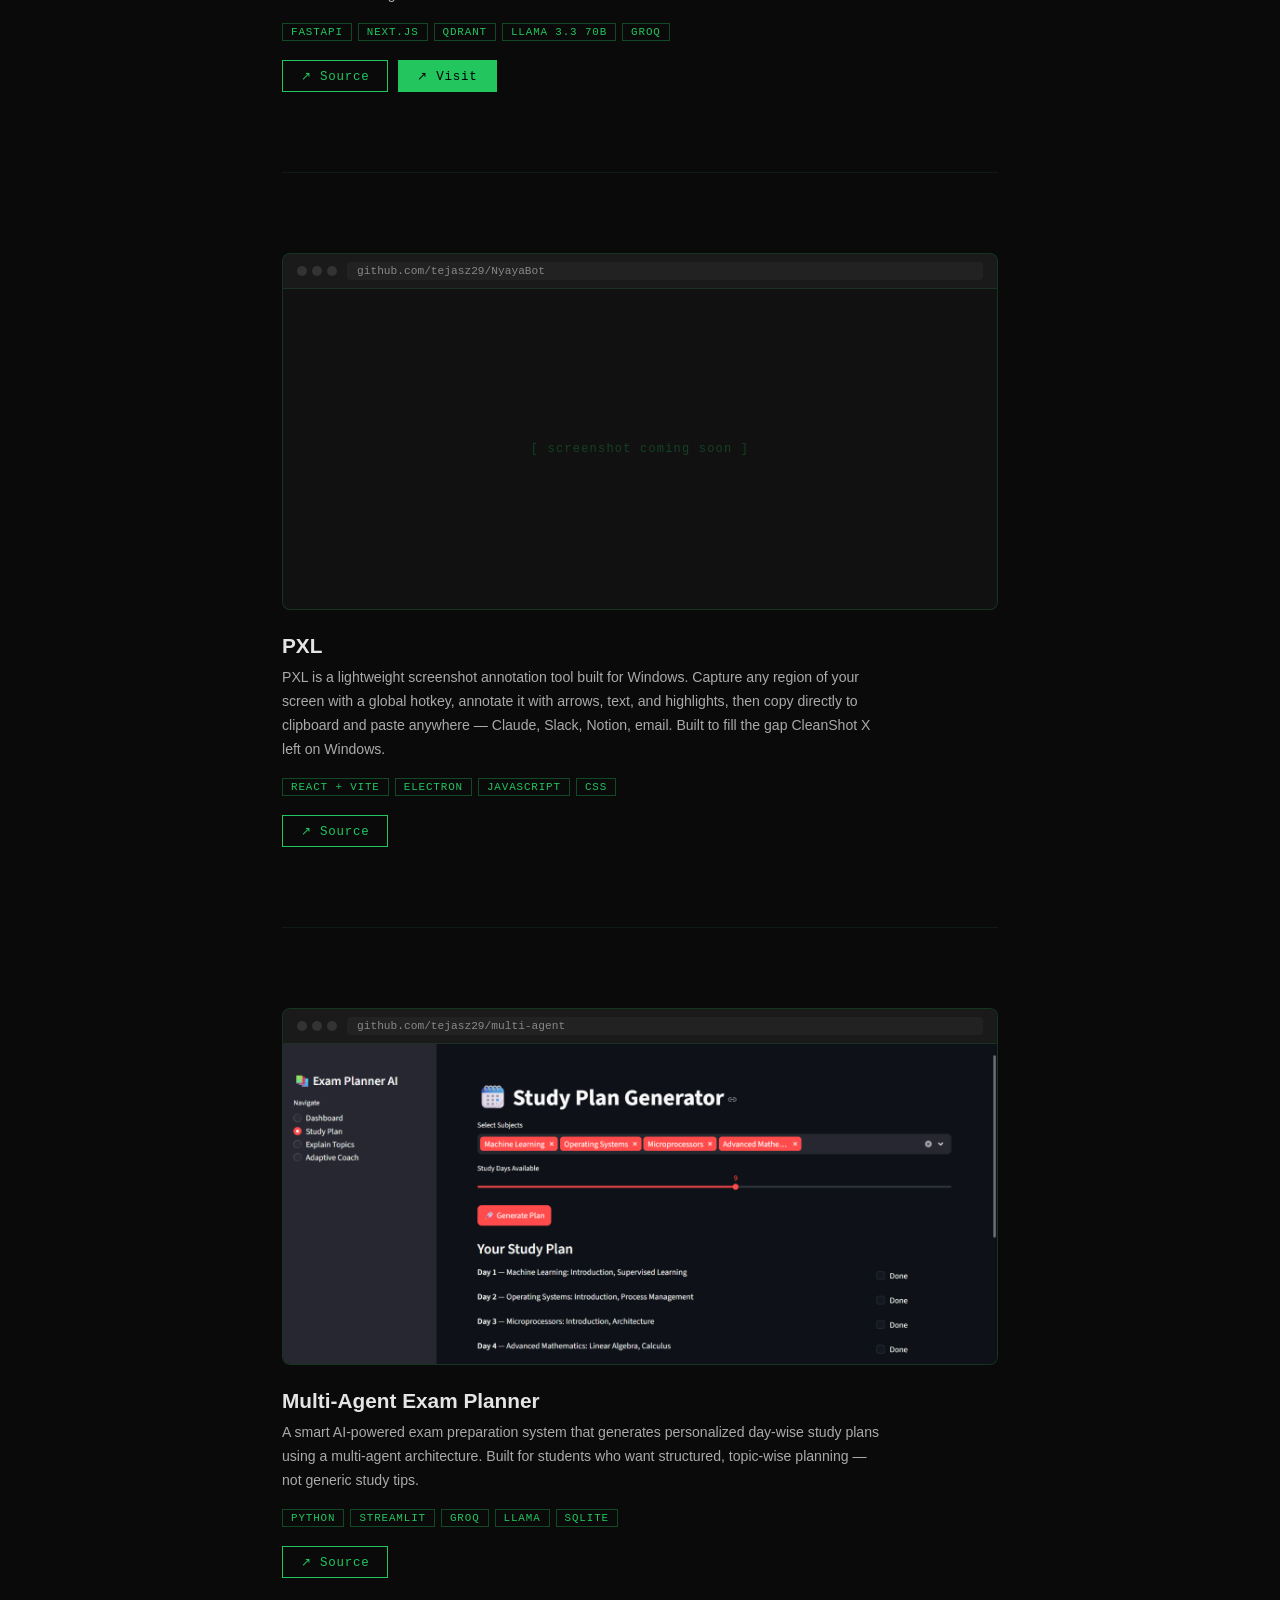
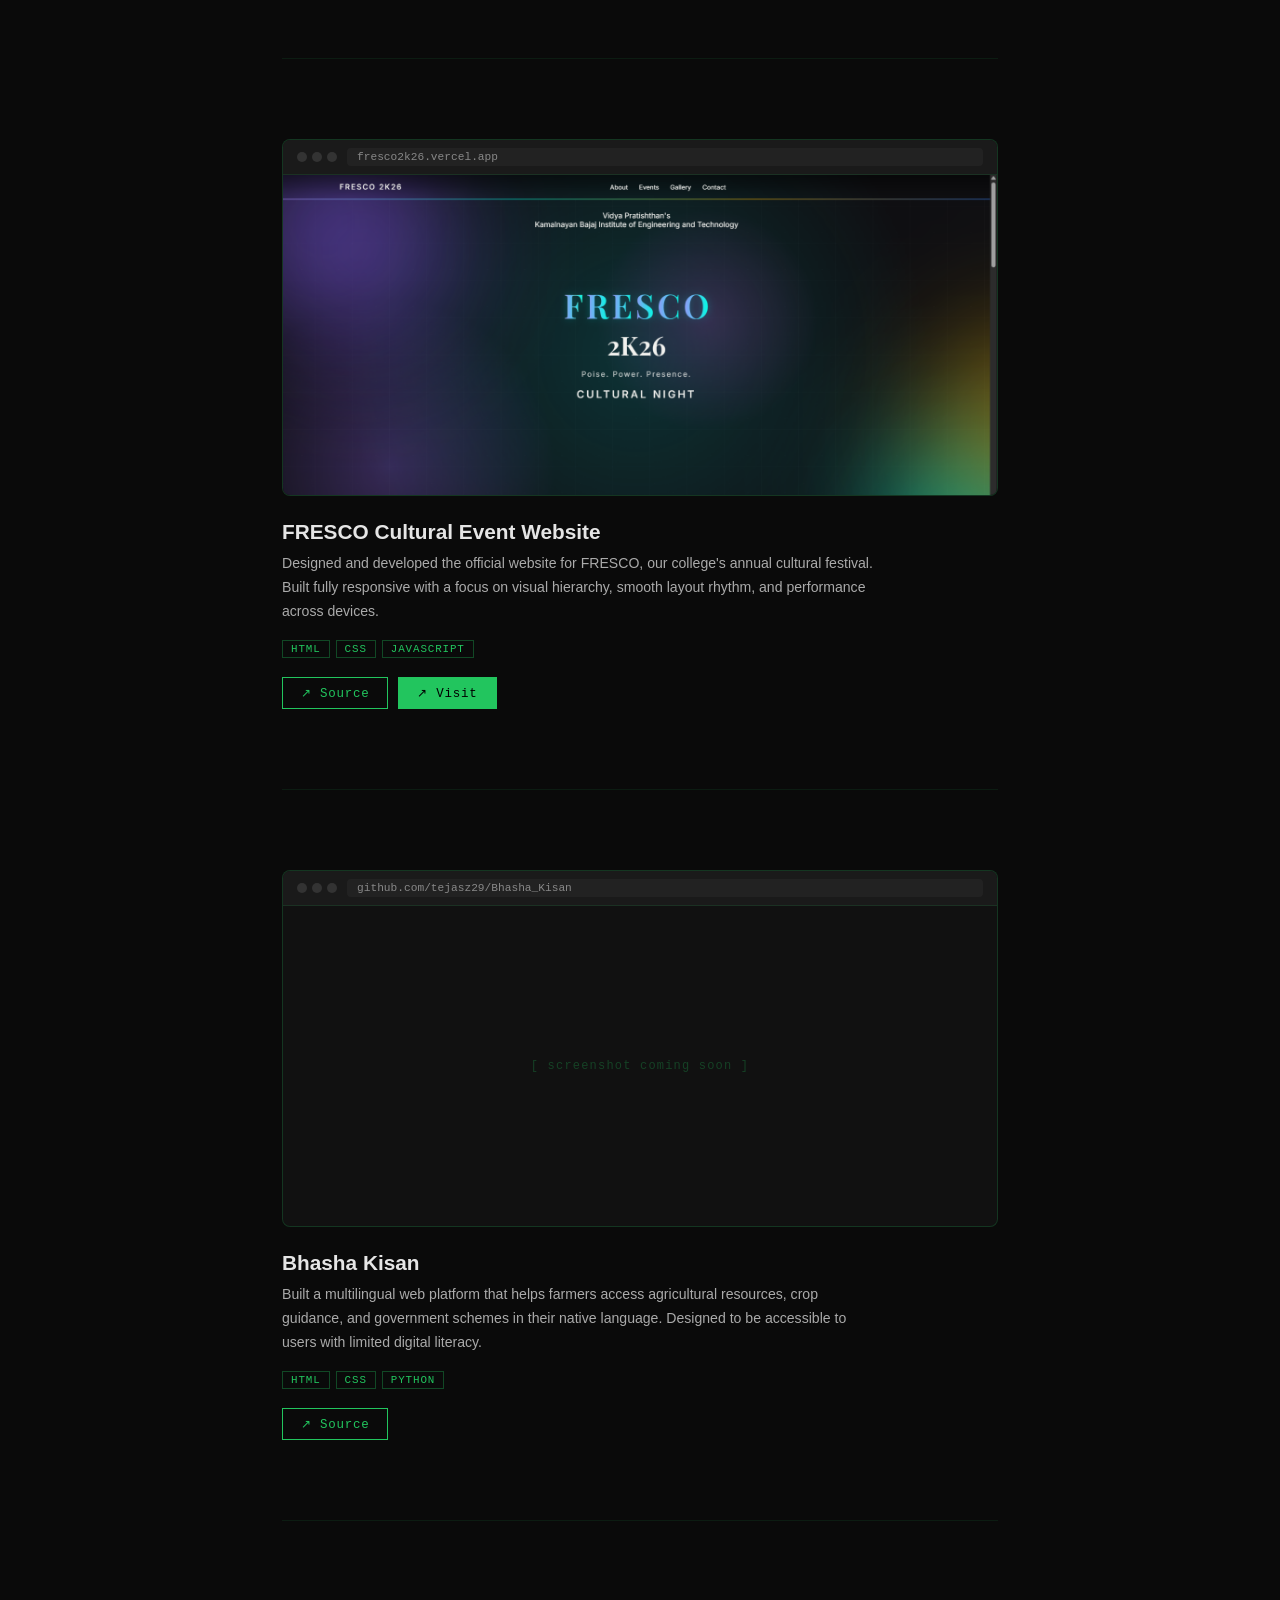
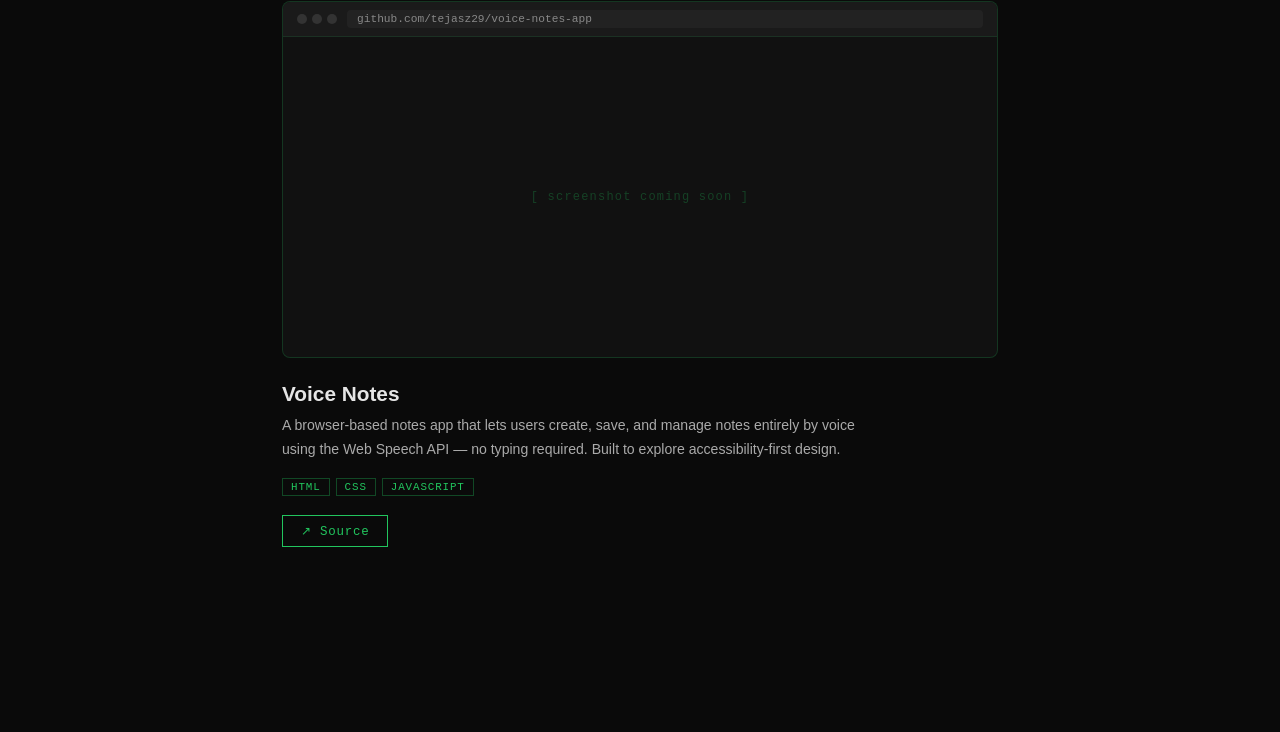
==== commit 0bc74d0c: "Add new projects" ====
--- a/projects.html
+++ b/projects.html
@@ -192,6 +192,53 @@
       background: transparent;
       color: #22c55e;
     }
+
+
+  .proj-header {
+  display: flex;
+  align-items: center;
+  gap: 10px;
+  margin-bottom: 4px;
+}
+
+.proj-status {
+  font-size: 0.75rem;
+  font-family: monospace;
+  color: #22c55e;
+  border: 1px solid #22c55e33;
+  padding: 2px 8px;
+  border-radius: 999px;
+}
+
+.proj-subtitle {
+  font-size: 0.78rem;
+  color: #555;
+  font-family: monospace;
+  margin-bottom: 10px;
+  margin-top: 0;
+}
+
+.proj-hardware {
+  font-size: 0.82rem;
+  font-family: monospace;
+  color: #888;
+  margin-bottom: 12px;
+}
+
+.hardware-label {
+  color: #22c55e;
+  margin-right: 6px;
+}
+
+.proj-btn-accent {
+  border-color: #22c55e;
+  color: #22c55e;
+}
+
+.proj-btn-accent:hover {
+  background: #22c55e;
+  color: #0a0a0a;
+}
 
     /* DIVIDER */
     .proj-divider {
@@ -236,6 +283,62 @@
     <h1 class="proj-page-title">All Projects</h1>
     <p class="proj-page-sub">// EVERYTHING I'VE BUILT</p>
 
+
+
+    <!-- PROJECT 3 — Vani (formerly ESP32 Voice Assistant) -->
+<div class="proj-item">
+  <div class="browser-mockup">
+    <div class="browser-bar">
+      <div class="browser-dots">
+        <span></span><span></span><span></span>
+      </div>
+      <div class="browser-url">github.com/tejasz29/AI-Voice-assistant-using-ESP32-and-Flask-</div>
+    </div>
+    <img src="screenshots/esp32.jpeg" alt="Vani ESP32 hardware build"
+         onerror="this.style.display='none'; this.nextElementSibling.style.display='flex'">
+    <div class="no-screenshot" style="display:none">[ screenshot coming soon ]</div>
+  </div>
+
+  <div class="proj-header">
+    <h2 class="proj-name">Vani — AI Voice Assistant</h2>
+    <span class="proj-status">🟢 Active</span>
+  </div>
+  <p class="proj-subtitle">Previously: ESP32 + Flask Voice Assistant</p>
+
+  <p class="proj-desc">
+    Built an IoT voice assistant on ESP32 using an INMP441 MEMS microphone and MAX98357A I2S
+    amplifier, communicating with a Flask backend for voice processing via Google STT and Gemini AI.
+    Now evolving into <strong>Vani</strong> — an India-first, Hinglish-native AI voice assistant
+    designed for Indian homes as an affordable alternative to Alexa and Google Home.
+  </p>
+
+  <p class="proj-hardware">
+    <span class="hardware-label">Hardware:</span>
+    ESP32 DevKit · INMP441 Mic · MAX98357A Amp · Breadboard Prototype
+  </p>
+
+  <div class="proj-tags">
+    <span class="brut-tag">Python</span>
+    <span class="brut-tag">Flask</span>
+    <span class="brut-tag">ESP32</span>
+    <span class="brut-tag">Embedded C</span>
+    <span class="brut-tag">Voice AI</span>
+    <span class="brut-tag">Hinglish</span>
+    <span class="brut-tag">IoT</span>
+  </div>
+
+  <div class="proj-buttons">
+    <a href="https://github.com/tejasz29/AI-Voice-assistant-using-ESP32-and-Flask-" target="_blank" class="proj-btn">↗ Source</a>
+    <a href="https://vani.vercel.app/" target="_blank" class="proj-btn proj-btn-accent">↗ Join Waitlist</a>
+  </div>
+</div>
+<hr class="proj-divider">
+
+
+
+
+
+
     <!-- PROJECT 1 — NyayaBot -->
     <div class="proj-item">
       <div class="browser-mockup">
@@ -267,6 +370,40 @@
     </div>
     <hr class="proj-divider">
 
+
+        <!-- PROJECT 1 — NyayaBot -->
+    <div class="proj-item">
+      <div class="browser-mockup">
+        <div class="browser-bar">
+          <div class="browser-dots">
+            <span></span><span></span><span></span>
+          </div>
+          <div class="browser-url">github.com/tejasz29/NyayaBot</div>
+        </div>
+        <img src="" alt="NyayaBot screenshot"
+             onerror="this.style.display='none'; this.nextElementSibling.style.display='flex'">
+        <div class="no-screenshot" style="display:none">[ screenshot coming soon ]</div>
+      </div>
+      <h2 class="proj-name">PXL</h2>
+      <p class="proj-desc">PXL is a lightweight screenshot annotation tool built for Windows. Capture any region of your screen with a global hotkey, annotate it with arrows, text, and highlights, then copy directly to clipboard and paste anywhere — Claude, Slack, Notion, email. Built to fill the gap CleanShot X left on Windows.</p>
+      <div class="proj-tags">
+        <span class="brut-tag">React + Vite</span>
+        <span class="brut-tag">Electron</span>
+        <span class="brut-tag">Javascript</span>
+        <span class="brut-tag">CSS</span>
+      </div>
+      <div class="proj-buttons">
+        <a href="https://github.com/tejasz29/Pxl" target="_blank" class="proj-btn">↗ Source</a>
+
+      </div>
+    </div>
+    <hr class="proj-divider">
+
+
+
+
+
+
     <!-- PROJECT 2 — Multi-Agent Exam Planner -->
     <div class="proj-item">
       <div class="browser-mockup">
@@ -297,7 +434,7 @@
     </div>
     <hr class="proj-divider">
 
-    <!-- PROJECT 3 — Voice Assistant -->
+    <!-- PROJECT 3 — Voice Assistant
     <div class="proj-item">
       <div class="browser-mockup">
         <div class="browser-bar">
@@ -324,7 +461,7 @@
         <a href="https://github.com/tejasz29/AI-Voice-assistant-using-ESP32-and-Flask-" target="_blank" class="proj-btn">↗ Source</a>
       </div>
     </div>
-    <hr class="proj-divider">
+    <hr class="proj-divider"> -->
 
     <!-- PROJECT 4 — FRESCO -->
     <div class="proj-item">
--- a/style.css
+++ b/style.css
@@ -280,8 +280,11 @@
   position: relative;
   width: 96px;
   height: 96px;
-  margin-bottom: 28px;
-}
+  margin-bottom: 28px; 
+}
+
+
+
 
 /* .avatar img.profile {
   width: 96px;
@@ -387,7 +390,7 @@
 
 
 /* ─── LOCATION ─── */
-.location {
+/* .location {
   display: flex;
   align-items: center;
   gap: 6px;
@@ -406,6 +409,14 @@
   font-size: 0.9rem;
   color: #9a9a9a;
   margin: 0;
+} */
+
+.location {
+  font-family: monospace;
+  font-size: 0.85rem;
+  color: #6a8976;
+  margin-top: 6px;
+  letter-spacing: 0.04em;
 }
 
 /* ─── SOCIALS ─── */
@@ -980,3 +991,4 @@
   justify-content: flex-start;
 }
 
+
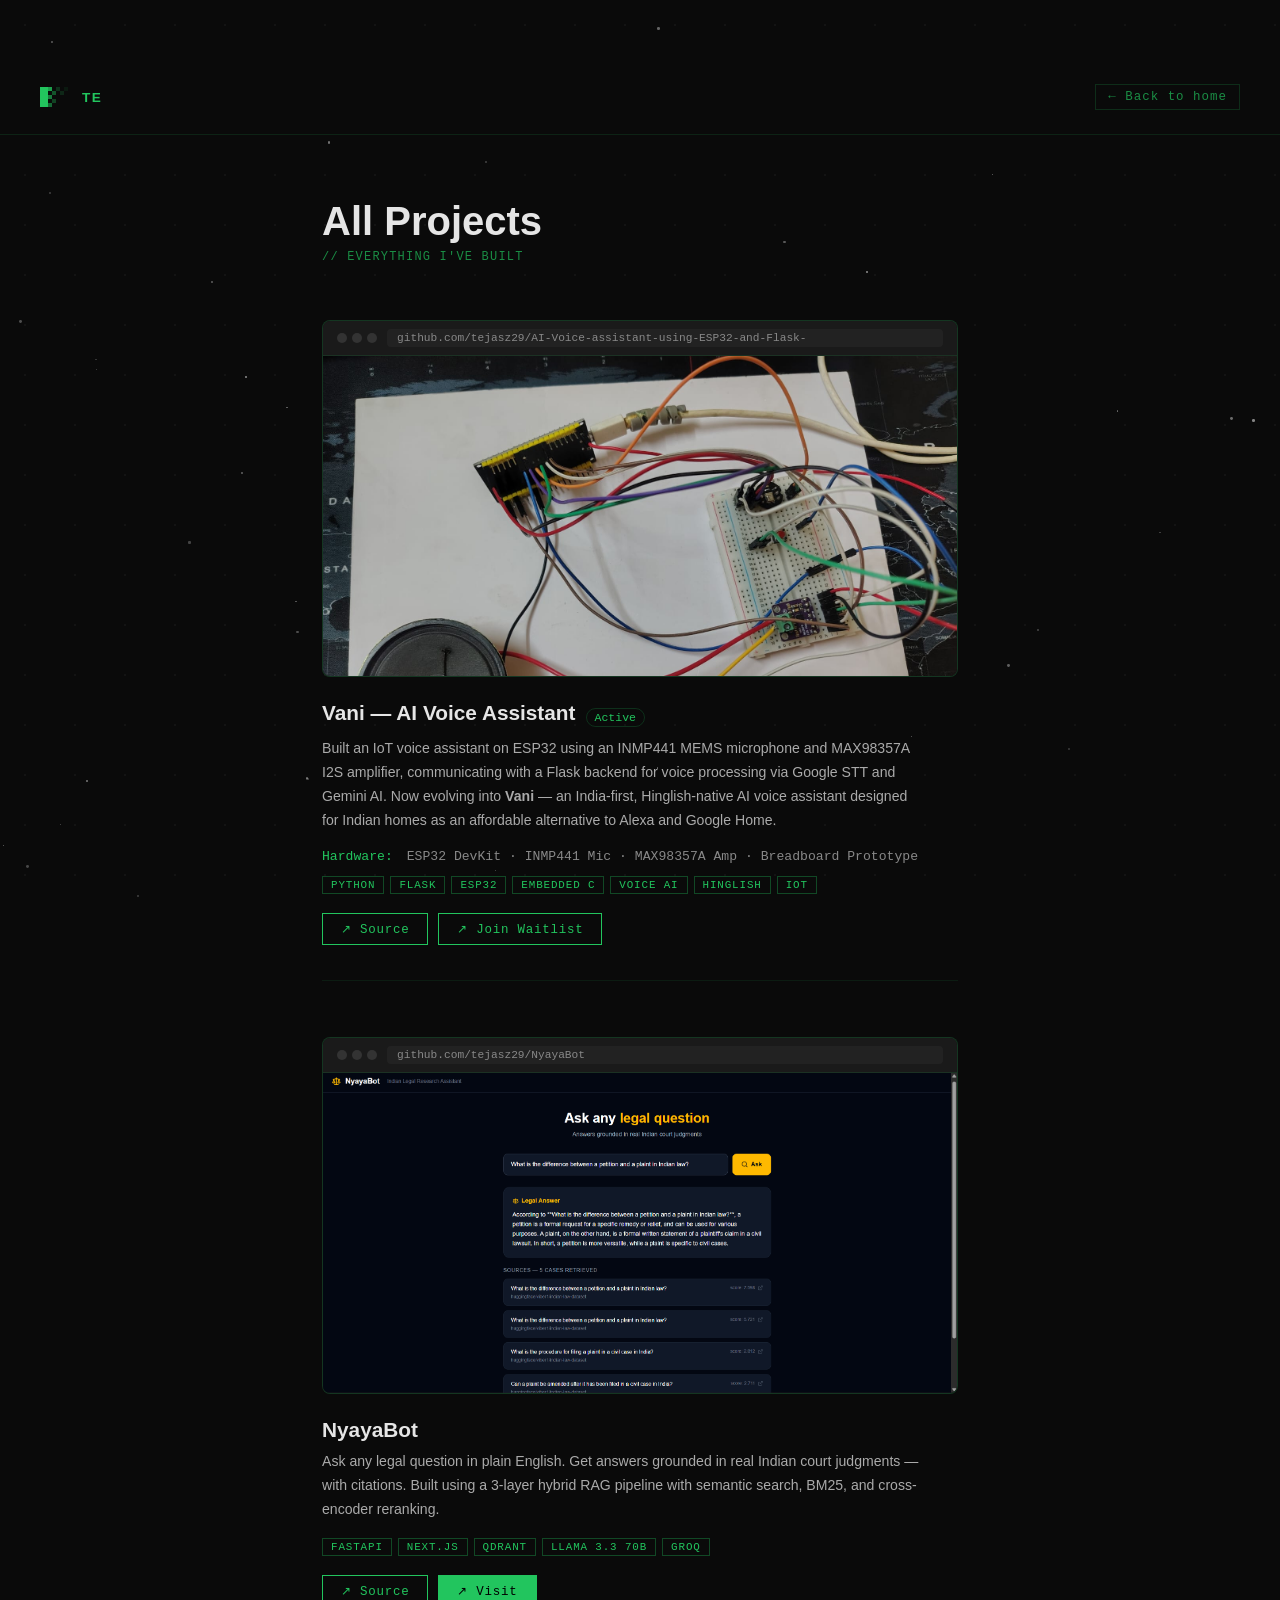
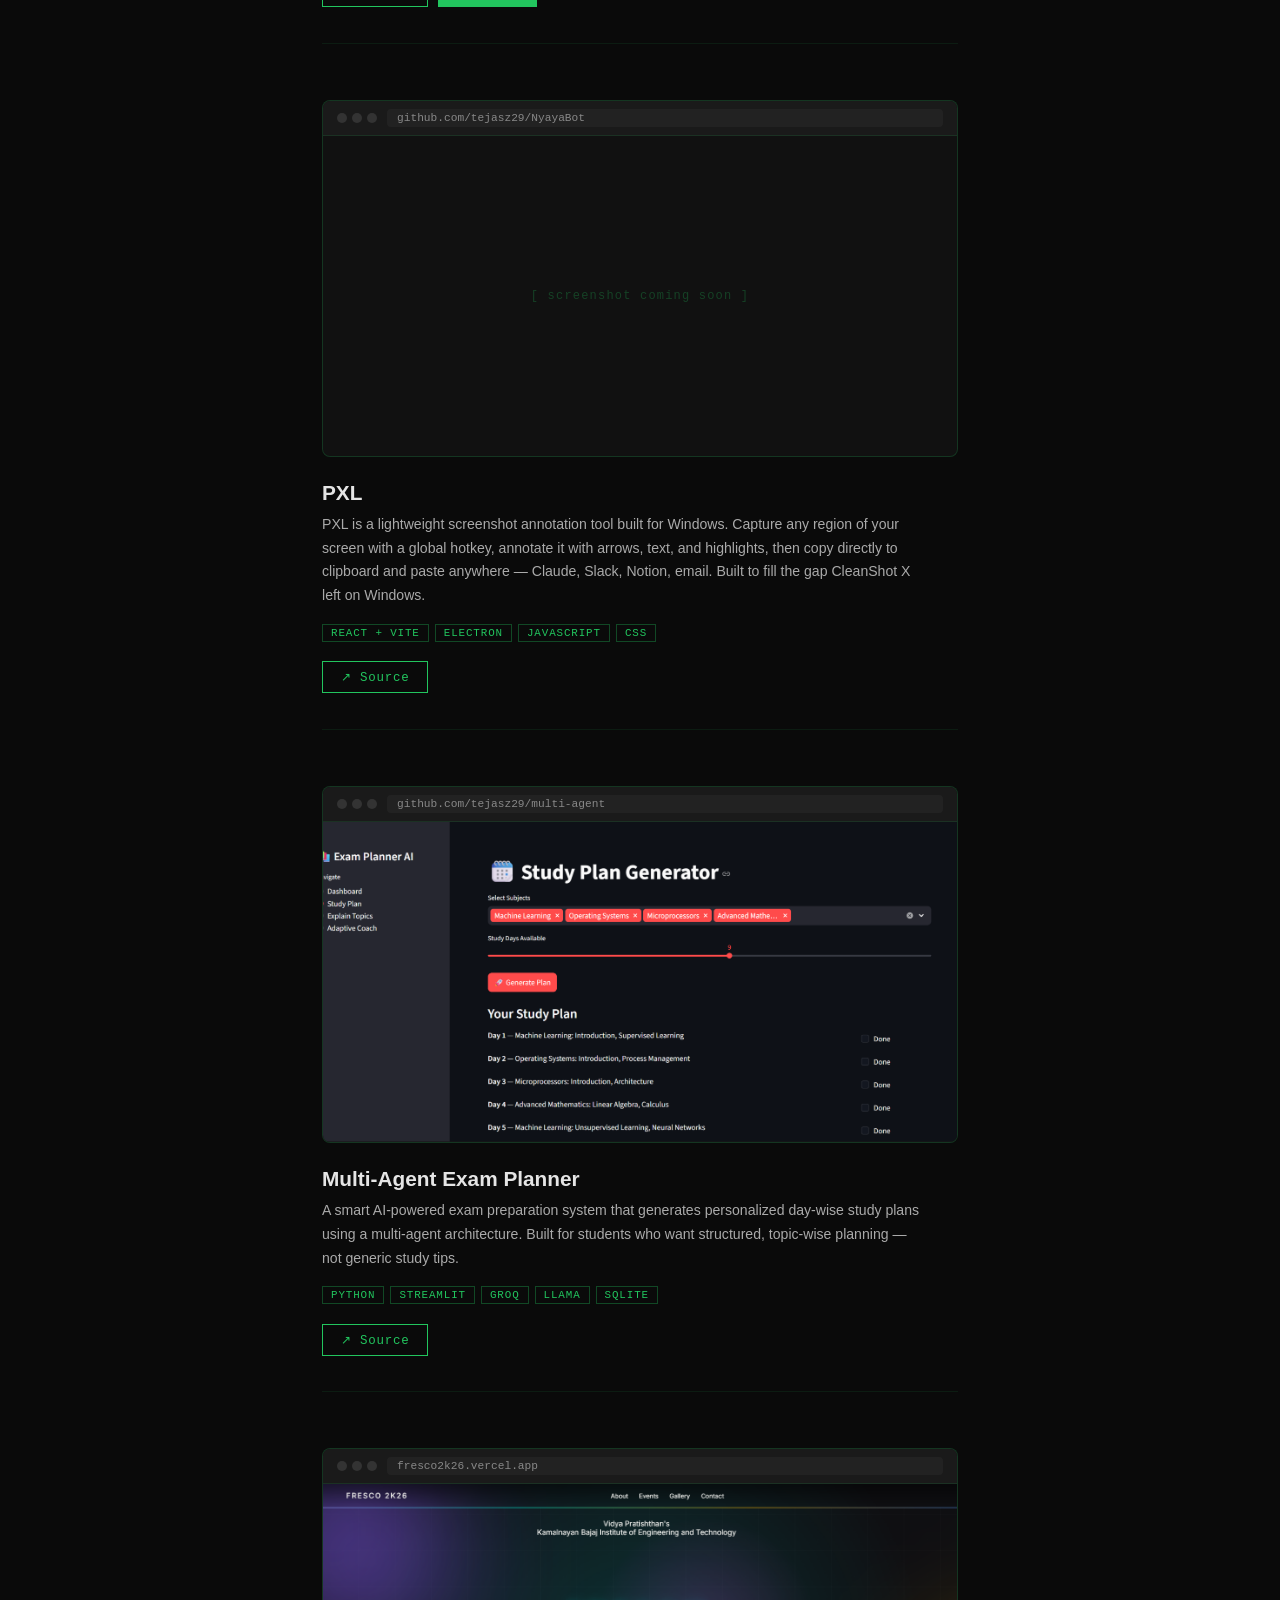
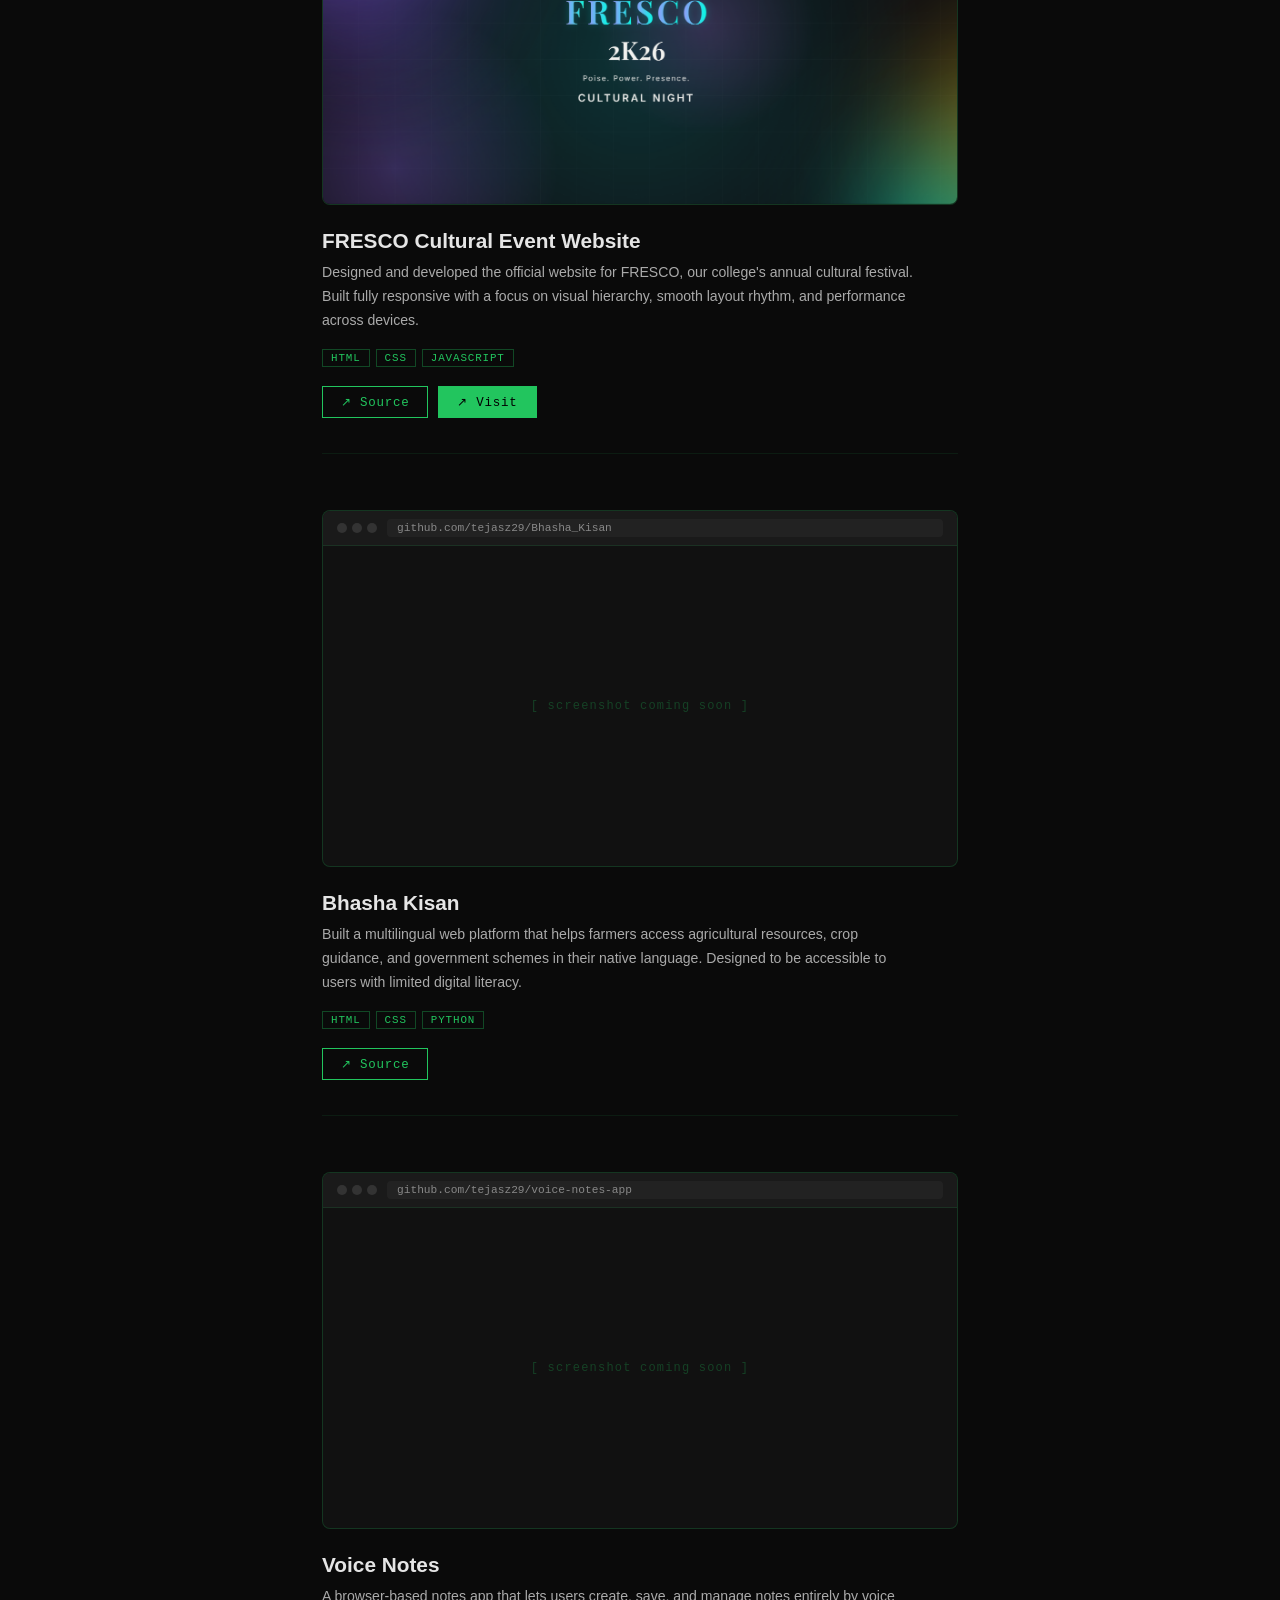
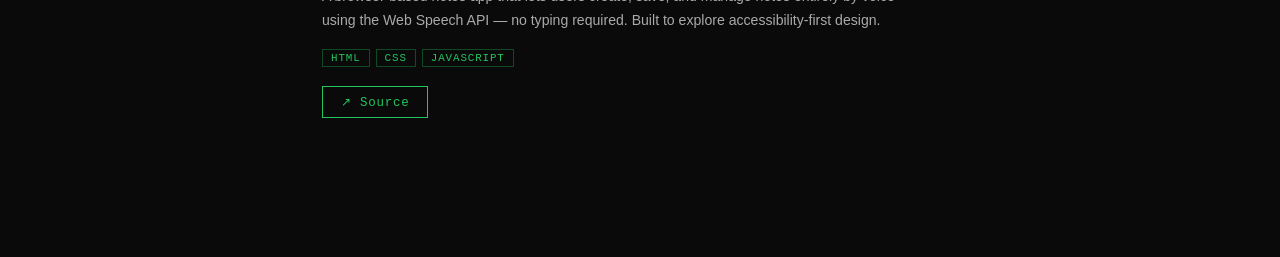
==== commit b70769b8: "Modify some files" ====
--- a/projects.html
+++ b/projects.html
@@ -56,12 +56,12 @@
 
     /* PAGE */
     .proj-page {
-      max-width: 780px;
+      max-width: 700px;
       margin: 0 auto;
       padding: 4rem 2rem 6rem;
     }
     .proj-page-title {
-      font-size: 2rem;
+      font-size: 2.5rem;
       font-weight: 700;
       margin-bottom: 0.4rem;
     }
@@ -69,14 +69,14 @@
       font-family: monospace;
       font-size: 0.75rem;
       color: #22c55e;
-      opacity: 0.5;
+      opacity: 0.7;
       letter-spacing: 0.1em;
       margin-bottom: 3.5rem;
     }
 
     /* PROJECT ITEM */
     .proj-item {
-      margin-bottom: 5rem;
+      margin-bottom: 2.2rem;
     }
 
     /* BROWSER MOCKUP */
@@ -202,7 +202,7 @@
 }
 
 .proj-status {
-  font-size: 0.75rem;
+  font-size: 0.72rem;
   font-family: monospace;
   color: #22c55e;
   border: 1px solid #22c55e33;
@@ -244,8 +244,38 @@
     .proj-divider {
       border: none;
       border-top: 1px solid #22c55e18;
-      margin-bottom: 5rem;
-    }
+      margin-bottom: 3.5rem;
+    }
+
+
+
+    /* ── Floating stars ── */
+@keyframes twinkle {
+  0%, 100% { opacity: 0.15; transform: scale(1); }
+  50%       { opacity: 0.6;  transform: scale(1.4); }
+}
+
+@keyframes float {
+  0%, 100% { transform: translateY(0px); }
+  50%       { transform: translateY(-8px); }
+}
+
+.stars-canvas {
+  position: fixed;
+  inset: 0;
+  pointer-events: none;
+  z-index: -1;
+  overflow: hidden;
+}
+
+.star {
+  position: absolute;
+  border-radius: 50%;
+  background: #ffffff;
+  animation: twinkle var(--dur) ease-in-out infinite var(--delay),
+             float     calc(var(--dur) * 2) ease-in-out infinite var(--delay);
+}
+
   </style>
 </head>
 <body>
@@ -301,9 +331,9 @@
 
   <div class="proj-header">
     <h2 class="proj-name">Vani — AI Voice Assistant</h2>
-    <span class="proj-status">🟢 Active</span>
+    <span class="proj-status">Active</span>
   </div>
-  <p class="proj-subtitle">Previously: ESP32 + Flask Voice Assistant</p>
+  <!-- <p class="proj-subtitle">Previously: ESP32 + Flask Voice Assistant</p> -->
 
   <p class="proj-desc">
     Built an IoT voice assistant on ESP32 using an INMP441 MEMS microphone and MAX98357A I2S
@@ -333,7 +363,6 @@
   </div>
 </div>
 <hr class="proj-divider">
-
 
 
 
@@ -402,8 +431,6 @@
 
 
 
-
-
     <!-- PROJECT 2 — Multi-Agent Exam Planner -->
     <div class="proj-item">
       <div class="browser-mockup">
@@ -549,4 +576,27 @@
 
   </div>
 </body>
-</html>+</html>
+
+
+<script>
+// ── Minimal floating stars ──
+const canvas = document.createElement('div');
+canvas.className = 'stars-canvas';
+document.body.prepend(canvas);
+
+for (let i = 0; i < 50; i++) {
+  const star = document.createElement('div');
+  star.className = 'star';
+  const size = Math.random() * 2 + 1; // 1px–3px, more visible
+  star.style.cssText = `
+    width: ${size}px;
+    height: ${size}px;
+    top: ${Math.random() * 100}%;
+    left: ${Math.random() * 100}%;
+    --dur: ${Math.random() * 4 + 3}s;
+    --delay: -${Math.random() * 8}s;
+    opacity: ${Math.random() * 0.3 + 0.2};
+  `;
+  canvas.appendChild(star);
+}</script>
--- a/style.css
+++ b/style.css
@@ -32,43 +32,12 @@
 .nav-inner {
   max-width: 1200px;
   margin: 0 auto;
-  padding: 0 32px;
+  padding: 0px 32px;
   height: 60px;
   display: flex;
   align-items: center;
   gap: 32px;
 }
-
-/* .nav-design {
-  font-size: 0.75rem;
-  color: #22c55e;
-  opacity: 0.8;
-  transition: opacity 0.3s ease;
-  padding-left: 0px;
-}
-.nav-logo {
-  font-size: 0.85rem;
-  font-weight: 600;
-  letter-spacing: 0.1em;
-  color: #22c55e;
-  transition: color 0.3s ease;
-  min-width: 32px;
-} 
-
-
-
-.nav-logo {
-  display: flex;
-  align-items: center;
-  gap: 8px;
-}
-
-.pixel-mark {
-  width: 28px;
-  height: 28px;
-  flex-shrink: 0;
-} */
-
 
 
 .nav-brand {
@@ -389,32 +358,11 @@
 
 
 
-/* ─── LOCATION ─── */
-/* .location {
-  display: flex;
-  align-items: center;
-  gap: 6px;
-  margin-top: 4px;
-}
-
-.location .dot {
-  width: 6px;
-  height: 6px;
-  border-radius: 50%;
-  background: #22c55e;
-  box-shadow: 0 0 8px rgba(34, 197, 94, 0.6);
-}
-
-.location p {
-  font-size: 0.9rem;
-  color: #9a9a9a;
-  margin: 0;
-} */
 
 .location {
   font-family: monospace;
   font-size: 0.85rem;
-  color: #6a8976;
+  color: #31ae5f;
   margin-top: 6px;
   letter-spacing: 0.04em;
 }
@@ -986,9 +934,26 @@
 
 
 .view-all-wrap {
-  margin-top: 2rem;
-  display: flex;
-  justify-content: flex-start;
-}
-
-
+  /* margin-top: 2rem;
+  display: flex;
+  justify-content: flex-start; */
+  display: inline-flex;
+  align-items: center;
+  gap: 6px;
+  font-size: 0.90rem;
+  color: #22c55e;
+  border: 1.5px solid rgba(34,197,94,0.3);
+  padding: 6px 14px;
+  border-radius: 7px;
+  text-decoration: none ;
+  transition: background 0.2s, border-color 0.2s;
+}
+
+.view-all-wrap:hover {
+  background: rgba(34,197,94,0.08);
+  border-color: rgba(34,197,94,0.6);
+}
+
+.view-all-wrap::after { display: none; }
+
+
